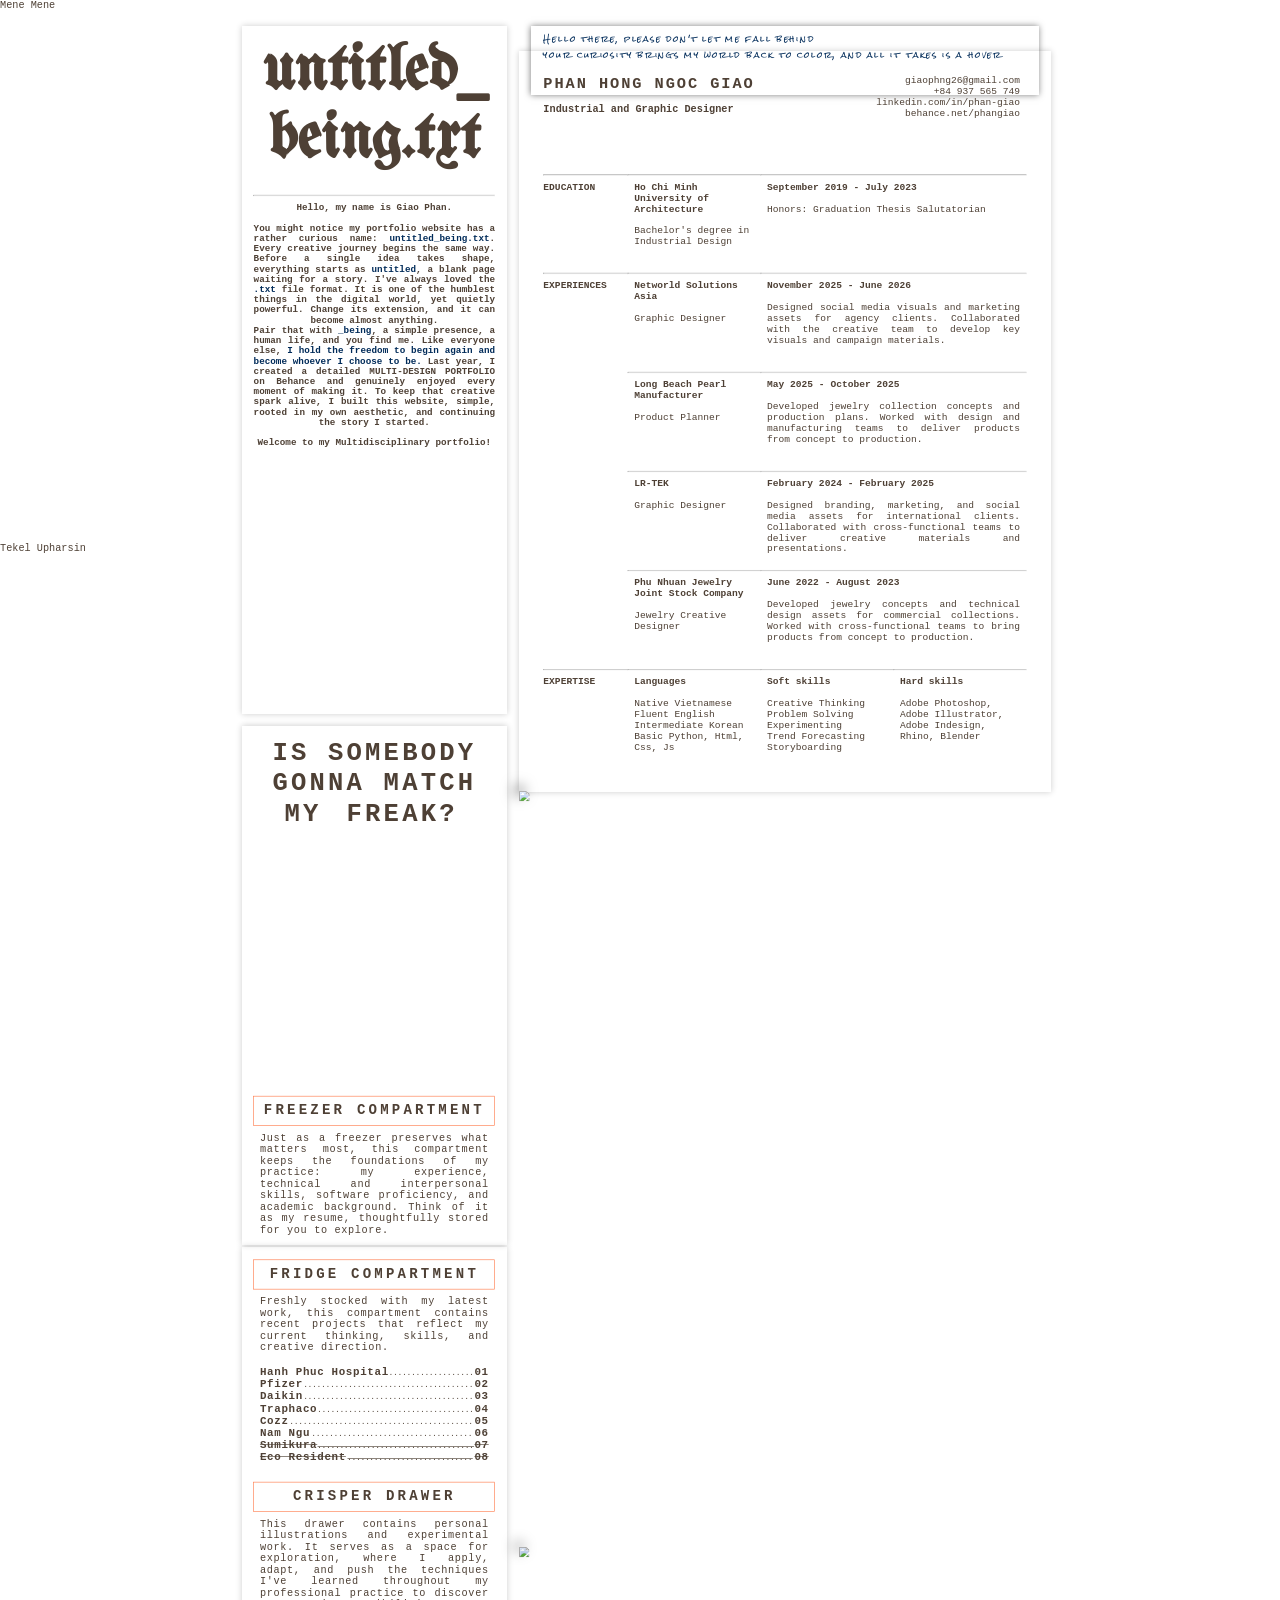
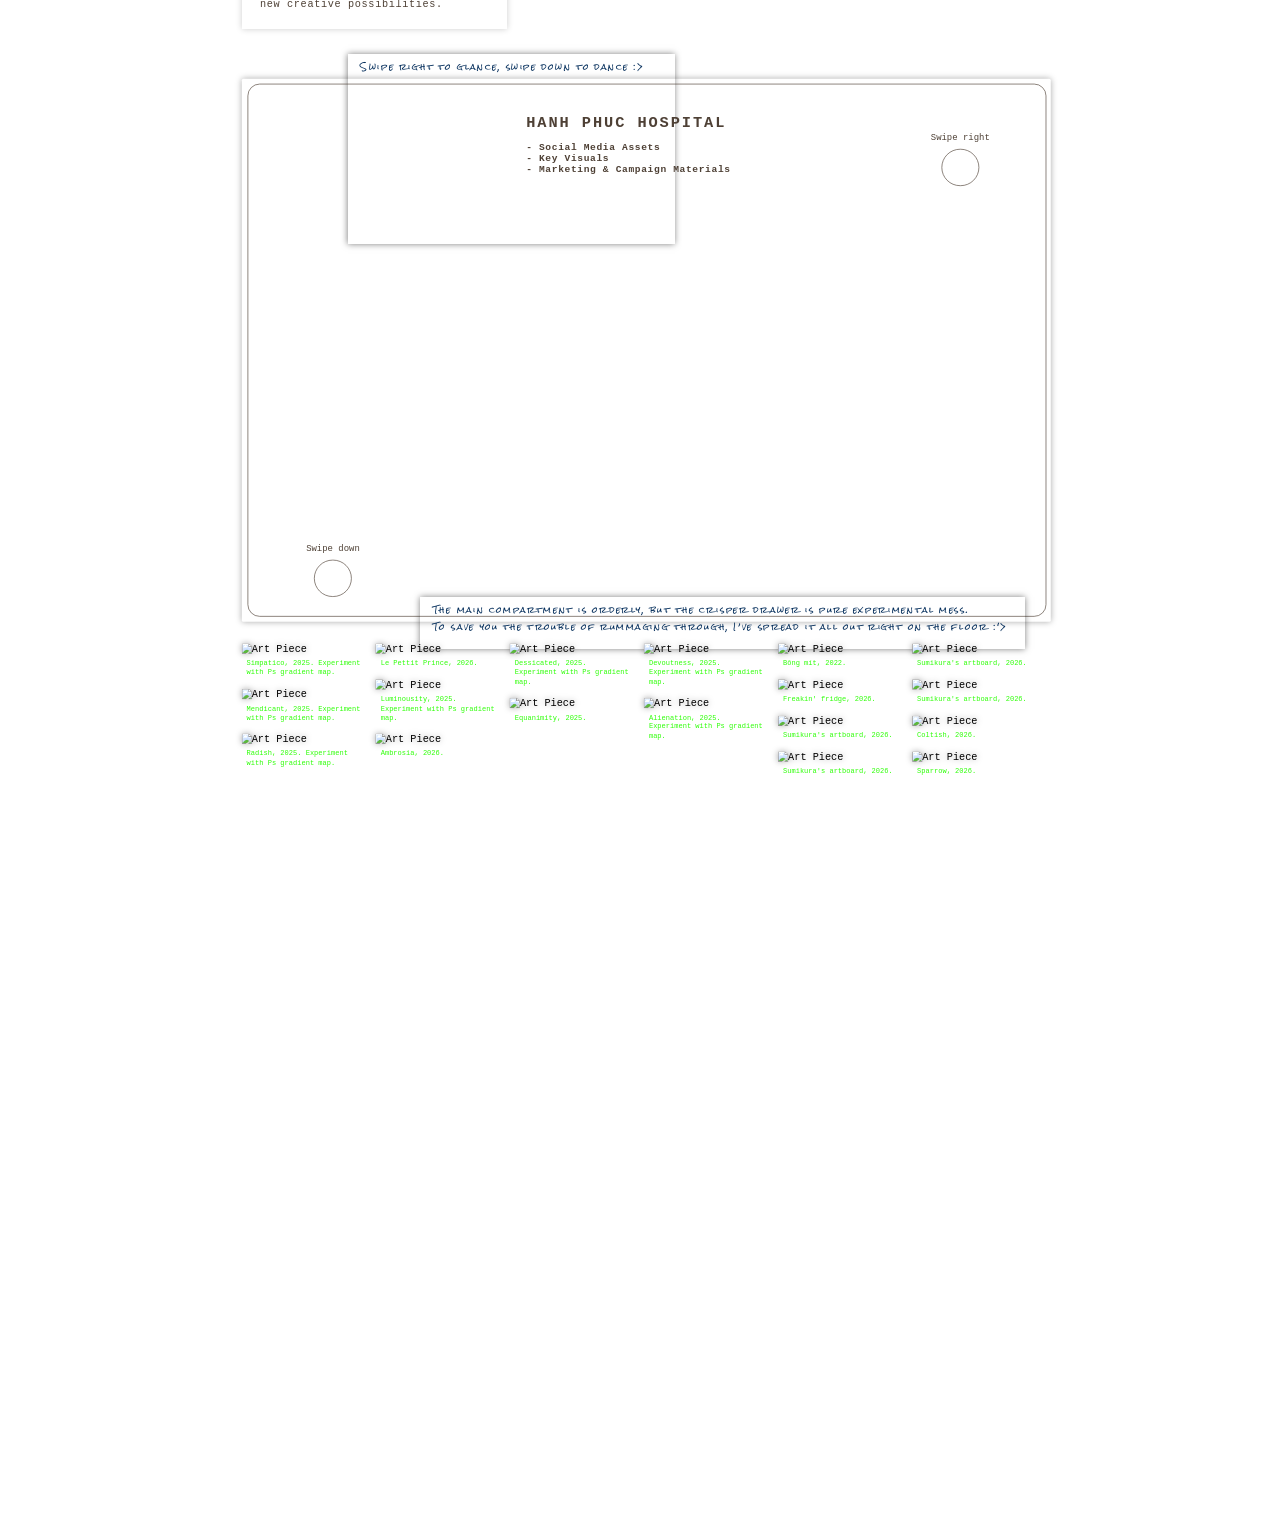
==== public/index.html @ 81a90129 "del" ====
<!DOCTYPE html>

<head>
    <title>Untitled_being.txt</title>
    <link rel="icon" type="image/webp" href="imgwebp/ubt.webp">
    <meta name="viewport" content="width=device-width, initial-scale=1.0">
    <link rel="preconnect" href="https://fonts.googleapis.com">
    <link rel="preconnect" href="https://fonts.gstatic.com" crossorigin>
    <link rel="preconnect" href="https://fonts.googleapis.com">
    <link rel="preconnect" href="https://fonts.gstatic.com" crossorigin>
    <link href="https://fonts.googleapis.com/css2?family=Rock+Salt&display=swap" rel="stylesheet">
    <link rel="preconnect" href="https://fonts.googleapis.com">
    <link rel="preconnect" href="https://fonts.gstatic.com" crossorigin>
    <link
        href="https://fonts.googleapis.com/css2?family=Montserrat:ital,wght@0,100..900;1,100..900&family=Oooh+Baby&display=swap"
        rel="stylesheet">
    <link href="https://fonts.googleapis.com/css2?family=Courier+Prime:ital,wght@0,400;0,700;1,400;1,700&display=swap"
        rel="stylesheet">
    <link rel="preconnect" href="https://fonts.googleapis.com">
    <link rel="preconnect" href="https://fonts.gstatic.com" crossorigin>
    <link href="https://fonts.googleapis.com/css2?family=Bebas+Neue&display=swap" rel="stylesheet">
    <link rel="preconnect" href="https://fonts.googleapis.com">
    <link rel="preconnect" href="https://fonts.gstatic.com" crossorigin>
    <link href="https://fonts.googleapis.com/css2?family=Montserrat:ital,wght@0,100..900;1,100..900&display=swap"
        rel="stylesheet">
    <link rel="preconnect" href="https://fonts.googleapis.com">
    <link rel="preconnect" href="https://fonts.gstatic.com" crossorigin>
    <link href="https://fonts.googleapis.com/css2?family=Sedgwick+Ave+Display&display=swap" rel="stylesheet">
    <link rel="preconnect" href="https://fonts.googleapis.com">
    <link rel="preconnect" href="https://fonts.gstatic.com" crossorigin>
    <link href="https://fonts.googleapis.com/css2?family=UnifrakturMaguntia&display=swap" rel="stylesheet">
    <link rel="stylesheet" href="index.css">
</head>

<body style="overflow-x: hidden; position: relative;">
    <div id="scale-wrapper">
        <div class="background">
            <div class="cover"></div>
            <div class="cover1"></div>
            <div class="cover2"></div>
        </div>
        <div class="contents"
            style="display: grid; grid-template-rows: 650mm 10mm 200mm; max-height: 1000px; margin-top: auto; margin-bottom: auto;">
            <div class="content"
                style="display: grid; grid-template-columns: 100mm 110mm 220mm 100mm; align-items:start;">
                <div style="width: 100mm;">
                    <div style="height: 225mm;">Mene Mene</div>
                    <div style="height: 230mm;">Tekel Upharsin</div>
                    <div class="interior_zone" style="display: flex; justify-content: flex-end; height: 225mm;">
                        <div class="sword"
                            style="background-image: url(imgwebp/sword.webp);width: 80mm; margin-left: 25mm; margin-bottom: 15mm;">
                        </div>
                    </div>
                </div>
                <div class="cover_left" style="display: grid; grid-template-rows: 285mm 220mm;">
                    <div class="cover_left_start" style=" background-image: url(imgwebp/beige.webp);">
                        <div
                            style="padding: 0px 0px;font-weight: bold; font-size: 27mm; text-align: center; font-family:UnifrakturMaguntia; margin: 0px 0px;">
                            untitled_<br>being.txt</div>
                        <div style="text-align: justify; text-align-last: center;font-weight: bold;">
                            <hr>Hello, my name is Giao Phan.<br>
                            <br>You might notice my portfolio website has a rather curious name: <span
                                style="color: #002b59;">untitled_being.txt</span>. Every creative journey begins the
                            same way. Before a single idea takes shape, everything starts as <span
                                style="color: #002b59;">untitled</span>, a blank page waiting for a story. I've always
                            loved the <span style="color: #002b59;">.txt</span> file format. It is one of the humblest
                            things in the digital world, yet quietly powerful. Change its extension, and it can become
                            almost anything.
                            <br>Pair that with <span style="color: #002b59;">_being</span>, a simple presence, a human
                            life, and you find me. Like everyone else, <span
                                style="background-image: url(imgwebp/lime.webp); color: #002b59;">I hold the freedom to begin
                                again and become whoever I choose to be.</span> Last year, I created a detailed <a
                                class="connection1"
                                href="https://www.behance.net/gallery/235634995/2025-MULTI-DESIGN-PORTFOLIO"
                                target="blank" rel="noopener noreferrer">MULTI-DESIGN PORTFOLIO</a> on Behance and
                            genuinely enjoyed every moment of making it. To keep that creative spark alive, I built this
                            website, simple, rooted in my own aesthetic, and continuing the story I started.
                            <br><br>Welcome to my Multidisciplinary portfolio!
                        </div>
                        <div class="img"></div>
                    </div>
                    <div class="cover_left_end"
                        style=" background-image: url(imgwebp/lime.webp);margin-top: 5mm; display: grid; grid-template-rows: 1fr 100mm 57.5mm; row-gap: 5mm;font-size: 40px; letter-spacing: 5px; text-align: center; font-weight: bold;">
                        <!--<div class="question">IS SOMEBODY<br>GONNA MATCH<br>MY<span style=" background-image: url(img/neon.png);"> FRIDGE? </span></div>-->
                        <div class="match-text">IS SOMEBODY<br>GONNA MATCH<br>MY <span class="highlight-word"></span>
                        </div>
                        <div class="compartments"
                            style="display: grid; grid-template-columns: 65mm 35mm; font-size: 14px; letter-spacing: 0.5px;">
                            <div class="fridge"></div>
                            <div style="display: grid; grid-template-rows: 25mm 12.5mm 25mm 12.5mm 25mm;">
                                <div class="box" data-name="FREEZER COMPARTMENT"></div>
                                <div class="arrow"></div>
                                <div class="box" data-name="FRIDGE COMPARTMENT"></div>
                                <div class="arrow"></div>
                                <div class="box" data-name="CRISPER DRAWER"></div>
                            </div>
                        </div>
                        <div>
                            <div
                                style="box-sizing: border-box; border: 0.5px solid coral; font-size: 22px; padding: 10px 0px;">
                                FREEZER COMPARTMENT</div>
                            <div
                                style="box-sizing: border-box; border: 0.5px; font-size: 16px; font-weight: normal; letter-spacing: 1px; padding: 10px 10px; text-align: justify;">
                                Just as a freezer preserves what matters most, this compartment keeps the foundations of
                                my practice: my experience, technical and interpersonal skills, software proficiency,
                                and academic background. Think of it as my resume, <span
                                    style="background-image: url(imgwebp/neon.webp);">thoughtfully stored for you to
                                    explore.</span></div>
                        </div>
                    </div>
                    <div class="cover_left_end" style=" background-image: url(imgwebp/lime.webp); margin-top: 1mm;">
                        <div>
                            <div
                                style="box-sizing: border-box; border: 0.5px solid coral; font-size: 22px; padding: 10px 0px; text-align: center; font-weight: bold; letter-spacing: 5px;">
                                FRIDGE COMPARTMENT</div>
                            <div
                                style="box-sizing: border-box; border: 0.5px; font-size: 16px; font-weight: normal; letter-spacing: 1px; padding: 10px 10px; text-align: justify;">
                                Freshly stocked with my latest work, this compartment contains recent projects that
                                reflect my current thinking, skills, and creative direction.</div>
                        </div>
                        <div
                            style="background-image:url(imgwebp/neon.webp); text-align: justify; font-size: 17px; padding: 10px 10px; text-align: center; font-weight: bold; letter-spacing: 1px;">
                            <div style="display: block;">
                                <div style="text-align: left; display: inline-block; float: left;">Hanh Phuc Hospital
                                </div>
                                <div style="display: inline-block; font-size: 10px;">...................</div>
                                <div style="text-align: right; display: inline-block; float: right;">01</div>
                            </div>
                            <div style="display: block;">
                                <div style="text-align: left; display: inline-block; float: left;">Pfizer</div>
                                <div style="display: inline-block; font-size: 10px;">
                                    ......................................</div>
                                <div style="text-align: right; display: inline-block; float: right;">02</div>
                            </div>
                            <div style="display: block;">
                                <div style="text-align: left; display: inline-block; float: left;">Daikin</div>
                                <div style="display: inline-block; font-size: 10px;">
                                    ......................................</div>
                                <div style="text-align: right; display: inline-block; float: right;">03</div>
                            </div>
                            <div style="display: block;">
                                <div style="text-align: left; display: inline-block; float: left;">Traphaco</div>
                                <div style="display: inline-block; font-size: 10px;">...................................
                                </div>
                                <div style="text-align: right; display: inline-block; float: right;">04</div>
                            </div>
                            <div style="display: block;">
                                <div style="text-align: left; display: inline-block; float: left;">Cozz</div>
                                <div style="display: inline-block; font-size: 10px;">
                                    .........................................</div>
                                <div style="text-align: right; display: inline-block; float: right;">05</div>
                            </div>
                            <div style="display: block;">
                                <div style="text-align: left; display: inline-block; float: left;">Nam Ngu</div>
                                <div style="display: inline-block; font-size: 10px;">
                                    ....................................</div>
                                <div style="text-align: right; display: inline-block; float: right;">06</div>
                            </div>
                            <div style="display: block;">
                                <div
                                    style="text-align: left; display: inline-block; float: left;text-decoration: line-through;">
                                    Sumikura</div>
                                <div style="display: inline-block; font-size: 10px;text-decoration: line-through;">
                                    ...................................</div>
                                <div
                                    style="text-align: right; display: inline-block; float: right; text-decoration: line-through;">
                                    07</div>
                            </div>
                            <div style="display: block; ">
                                <div
                                    style="text-align: left; display: inline-block; float: left; text-decoration: line-through;">
                                    Eco Resident</div>
                                <div style="display: inline-block; font-size: 10px;text-decoration: line-through;">
                                    ............................</div>
                                <div
                                    style="text-align: right; display: inline-block; float: right; text-decoration: line-through;">
                                    08</div>
                            </div>
                        </div>
                        <div>
                            <div
                                style="box-sizing: border-box; border: 0.5px solid coral; font-size: 22px; padding: 10px 0px; text-align: center; font-weight: bold; letter-spacing: 5px; margin-top: 5mm;">
                                CRISPER DRAWER</div>
                            <div
                                style="box-sizing: border-box; border: 0.5px; font-size: 16px; font-weight: normal; letter-spacing: 1px; padding: 10px 10px; text-align: justify;">
                                This drawer contains personal illustrations and experimental work. It serves as a space
                                for exploration, where I apply, adapt, and push the techniques I've learned throughout
                                my professional practice to discover new creative possibilities.</div>
                        </div>
                    </div>
                </div>
                <div class="cover_right" style="display: grid; grid-template-rows: 10mm 307mm;">
                    <div class="cover_right_start"
                        style="font-family:Rock Salt; color:  #002b59; font-size: 13px; padding: 0px 15px; text-align: left; letter-spacing: 2px;">
                        <div class="cover_right_start1"
                            style="width: 200mm; height: 25mm; background-image: url(imgwebp/yellow.webp); padding: 7px 20px; line-height: 26px;">
                            <div>Hello there, please don't let me fall behind<br>your curiosity brings my world back to
                                color, and all it takes is a hover</div>
                        </div>
                    </div>
                    <div class="cover_right_end" style="display: grid; grid-template-rows: 41mm 41mm 164mm 41mm;">
                        <div class="basic_information" style="display: grid; grid-template-columns: 90mm 110mm;">
                            <div><span
                                    style="font-size: 24px;font-weight: bold; letter-spacing: 3px; margin: 0px 0px;">PHAN
                                    HONG NGOC GIAO</span><br><br><span
                                    style="font-weight: bold;font-size: 16px; margin: 0px 0px;">Industrial and Graphic
                                    Designer</span></div>
                            <div>
                                <div style="padding: 0px 10px; text-align: right;">
                                    <a class="connection" href="mailto:giaophng26@gmail.com" target="_blank"
                                        rel="noopener noreferrer">giaophng26@gmail.com</a><br>
                                    <a class="connection">+84 937 565 749</a><br>
                                    <a class="connection" href="https://www.linkedin.com/in/phan-giao/" target="_blank"
                                        rel="noopener noreferrer">linkedin.com/in/phan-giao</a><br>
                                    <a class="connection" href="https://www.behance.net/phangiao" target="_blank"
                                        rel="noopener noreferrer">behance.net/phangiao</a>
                                </div>
                            </div>
                        </div>
                        <div class="education" style="display: grid; grid-template-columns: 35mm 55mm 110mm;">
                            <div>
                                <hr><span style="font-weight: bold;;">EDUCATION</span>
                            </div>
                            <div class="column2">
                                <hr>
                                <div style="padding: 0px 10px;">
                                    <span style="font-weight: bold;">Ho Chi Minh University of
                                        Architecture</span><br><br>Bachelor's degree in Industrial Design
                                </div>
                            </div>
                            <div>
                                <hr>
                                <div style="padding:0px  10px; text-align: justify;">
                                    <span style="font-weight: bold;">September 2019 - July 2023</span><br><br><span
                                        style="background-image: url(imgwebp/neon.webp);">Honors: Graduation Thesis
                                        Salutatorian</span>
                                </div>
                            </div>
                        </div>
                        <div class="experiences" style="display: grid; grid-template-rows: 1fr 1fr 1fr 1fr;">
                            <div class="experience">
                                <div>
                                    <hr><span style="font-weight: bold;;">EXPERIENCES</span>
                                </div>
                                <div class="column2">
                                    <hr>
                                    <div style="padding: 0px 10px;">
                                        <span style="font-weight: bold;">Networld Solutions Asia</span><br><br>Graphic
                                        Designer
                                    </div>
                                </div>
                                <div>
                                    <hr>
                                    <div style="padding: 0px 10px; text-align: justify;">
                                        <span style="font-weight: bold;">November 2025 - June
                                            2026</span><br><br>Designed social media visuals and marketing assets for
                                        agency clients. Collaborated with the creative team to develop key visuals and
                                        campaign materials.
                                    </div>
                                </div>
                            </div>
                            <div class="experience">
                                <div></div>
                                <div class="column2">
                                    <hr>
                                    <div style="padding: 0px 10px;">
                                        <span style="font-weight: bold;">Long Beach Pearl
                                            Manufacturer</span><br><br>Product Planner
                                    </div>
                                </div>
                                <div>
                                    <hr>
                                    <div style="padding: 0px 10px; text-align: justify;">
                                        <span style="font-weight: bold;">May 2025 - October 2025</span><br><br>Developed
                                        jewelry collection concepts and production plans. Worked with design and
                                        manufacturing teams to deliver products from concept to production.
                                    </div>
                                </div>
                            </div>
                            <div class="experience">
                                <div></div>
                                <div class="column2">
                                    <hr>
                                    <div style="padding: 0px 10px;">
                                        <span style="font-weight: bold;;">LR-TEK</span><br><br>Graphic Designer
                                    </div>
                                </div>
                                <div>
                                    <hr>
                                    <div style="padding: 0px 10px; text-align: justify;">
                                        <span style="font-weight: bold;">February 2024 - February
                                            2025</span><br><br>Designed branding, marketing, and social media assets for
                                        international clients. Collaborated with cross-functional teams to deliver
                                        creative materials and presentations.
                                    </div>
                                </div>
                            </div>
                            <div class="experience">
                                <div></div>
                                <div class="column2">
                                    <hr>
                                    <div style="padding: 0px 10px;">
                                        <span style="font-weight: bold;;">Phu Nhuan Jewelry Joint Stock
                                            Company</span><br><br>Jewelry Creative Designer
                                    </div>
                                </div>
                                <div>
                                    <hr>
                                    <div style="padding: 0px 10px; text-align: justify;">
                                        <span style="font-weight: bold;">June 2022 - August 2023</span><br><br>Developed
                                        jewelry concepts and technical design assets for commercial collections. Worked
                                        with cross-functional teams to bring products from concept to production.
                                    </div>
                                </div>
                            </div>
                        </div>
                        <div class="expertise" style="display: grid; grid-template-columns: 35mm 55mm 55mm  55mm">
                            <div>
                                <hr><span style="font-weight: bold;">EXPERTISE</span>
                            </div>
                            <div>
                                <hr>
                                <div style="padding: 0px 10px;">
                                    <span style="font-weight: bold;">Languages</span><br><br>Native Vietnamese <br>
                                    Fluent English <br> Intermediate Korean <br> Basic Python, Html, Css, Js
                                </div>
                            </div>
                            <div>
                                <hr>
                                <div style="padding: 0px 10px;">
                                    <span style="font-weight: bold;">Soft skills</span><br><br>Creative
                                    Thinking<br>Problem Solving<br>Experimenting<br>Trend Forecasting<br>Storyboarding
                                </div>
                            </div>
                            <div>
                                <hr>
                                <div style="padding: 0px 10px;">
                                    <span style="font-weight: bold;">Hard skills</span><br><br>Adobe Photoshop, Adobe
                                    Illustrator, Adobe Indesign, Rhino, Blender
                                </div>
                            </div>
                        </div>
                    </div>
                    <div class="fridge_zone">
                        <img class="fridge2" src="imgwebp/fridge.webp" style="width: 220mm;">
                        <div class="fridge-grid">
                            <div class="freezerc"></div>
                            <div class="fridgec"
                                style=" display: grid; grid-template-rows: 36mm 36mm 60mm; row-gap: 7mm;">
                                <div style="display: grid; grid-template-columns: 24mm 26mm 35mm 50mm 1fr;">
                                    <div></div>
                                    <div class="objects" style="background-image: url(imgwebp/pfizer.webp);"></div>
                                    <div class="objects" style="background-image: url(imgwebp/hph.webp);"></div>
                                    <div class="objects" style="background-image: url(imgwebp/daikin.webp);"></div>
                                    <div></div>
                                </div>
                                <div style="display: grid; grid-template-columns: 22mm 53mm 53mm 1fr;">
                                    <div></div>
                                    <div class="objects" style="background-image: url(imgwebp/cozz.webp);"></div>
                                    <div class="objects" style="background-image: url(imgwebp/traphaco.webp);"></div>
                                    <div></div>
                                </div>
                                <div style="display: grid; grid-template-columns: 36mm 23mm 60mm 1fr;">
                                    <div></div>
                                    <div style="display: grid; grid-template-rows: 5mm 60mm 5mm;">
                                        <div></div>
                                        <div class="objects" style="background-image: url(imgwebp/nam\ ngư.webp);"></div>
                                        <div></div>
                                    </div>
                                    <div style="display: grid; grid-template-rows: 5mm 30mm 30mm 1mm;">
                                        <div></div>
                                        <div class="object1 sumikura"></div>
                                        <div class="object1 eco"></div>
                                        <div></div>
                                    </div>
                                    <div></div>
                                </div>
                            </div>
                            <div class="drawerc" style=" display: grid; grid-template-rows: 30mm 20mm;">
                                <div class="apple"></div>
                                <div class="apple" style=" display: grid; grid-template-columns: 24mm 1fr;">
                                    <div class="objects"><img src="imgwebp/apple.webp" style="height:32.5mm;"></div>
                                    <div class="objects"></div>
                                </div>
                            </div>
                        </div>
                    </div>
                </div>
                <div style=" display: grid; grid-template-rows: 330mm 40mm 200mm;">
                    <div style="height: 350mm;"></div>
                    <div class="calendar"
                        style="height: 75mm;background-image: url(imgwebp/calendar.webp); width: 125mm; background-size: auto 100%;">
                    </div>
                    <div class="interior_zone" style=" height: 200mm;">
                        <div class="plant" style="width: 145mm;height: 250mm;">
                            <div class="interior-grid" style="display: grid; grid-template-rows: 200mm 25mm 57mm;">
                                <div></div>
                                <div style="display: flex; align-content: flex-end;">
                                    <div class="thread"
                                        style="background-image:url(imgwebp/thread.webp); width: 30mm; height: 45mm; margin-left: 15mm;">
                                    </div>
                                </div>
                                <div>
                                    <div class="shoes"
                                        style="background-image: url(imgwebp/shoes.webp); width: 80mm; height: 80mm; margin-left: 5mm;">
                                    </div>
                                </div>
                            </div>
                        </div>
                    </div>
                </div>
            </div>
            <div class="content1"
                style="display: grid; grid-template-columns: 100mm 130mm 195mm 100mm; align-items:start;">
                <div></div>
                <div style="display: grid; grid-template-rows: 19mm 10mm;">
                    <div></div>
                    <div class="bird"
                        style="height: 27.5mm; background-image: url(imgwebp/bird\ left.webp); background-repeat: no-repeat; background-position: left bottom; background-size: 27.5% auto; filter: drop-shadow(8px 8px 8px rgba(0,0,0,0.35));transition: all 1s ease-in-out;">
                    </div>
                </div>
                <div style="display: grid; grid-template-rows: 7.5mm 10mm;">
                    <div></div>
                    <div class="snake"
                        style="height: 25mm; background-image: url(imgwebp/snake.webp); background-repeat: no-repeat; background-position: left bottom; background-size: 100% auto;">
                    </div>
                </div>
                <div></div>
            </div>
            <div class="content2"
                style="display: grid; grid-template-columns: 100mm 330mm 100mm; align-items:start; margin-top: 20mm;">
                <label for="lamp-trigger" class="lamp-container-label"
                    style="width: 90mm; margin-left: 10mm; margin-top: 40mm;">
                    <div class="lamptext" style="height: 175mm;display: grid; grid-template-rows: 10mm 50mm;">
                        <div class="lampt"
                            style="height: 175mm; background-size: 115% auto; background-repeat: no-repeat; background-position: bottom;">
                        </div>
                        <div class="ltext"
                            style="font-family: 'Rock Salt', cursive; display: flex; align-items: flex-end; text-align: center; margin-left: 25mm; filter: drop-shadow(0px 0px 0px rgba(0,0,0,0)); height: 75mm; color: #002b59; line-height: 28px;">
                            I made this<br> for fun,<br> please don't judge</div>
                    </div>
                </label>
                <div style="height: 224mm; display: grid; grid-template-rows: 15mm 220mm;">
                    <div
                        style="font-family:Rock Salt; color:  #002b59; font-size: 13px; padding: 0px 15px; text-align: left; letter-spacing: 2px; margin-top: 5mm; margin-left:40mm;">
                        <div class="cover_right_start1"
                            style="width: 125mm; height: 75mm; background-image: url(imgwebp/neon.webp); padding: 7px 20px; line-height: 26px;">
                            <div>Swipe right to glance, swipe down to dance :></div>
                        </div>
                    </div>
                    <div class="fridge_compartments">
                        <div class="compartment">
                            <!-- HPH -->
                            <div class="tray"
                                style="background-image: url(imgwebp/innerhph.png.webp); background-repeat: no-repeat; background-size: 100% auto;">
                                <div class="stage">
                                    <div style=" display: grid; grid-template-columns: 110mm 1fr 60.5mm;">
                                        <div style="padding-top: 5mm;">
                                            <div class="logo"
                                                style="background-image: url(imgwebp/hph.webp); height: 45mm; background-position: center;">
                                            </div>
                                        </div>
                                        <div
                                            style="padding: 7.5mm 0mm; font-weight: bold; font-size: 15px; letter-spacing: 1px;">
                                            <span style="font-size: 24px; letter-spacing: 3px; font-weight: bold;;">HANH
                                                PHUC HOSPITAL</span><br><br>- Social Media Assets
                                            <br>- Key Visuals
                                            <br>- Marketing & Campaign Materials
                                        </div>
                                        <div
                                            style="align-items: center; display: flex; flex-direction: column; align-items: center; justify-content: center; padding-bottom: 3mm;">
                                            <div style="margin-bottom: 2.5mm; font-size: 14px;">Swipe right</div>
                                            <div
                                                style="border: 0.5px solid #4e4035; width: 15mm; height: 15mm; background-image: url(img/left-arrow.svg) ; background-position: center; background-repeat: no-repeat; border-radius: 10mm; background-size: 50% auto; display: flex; align-items: center; justify-content: center;">
                                            </div>
                                        </div>
                                    </div>
                                    <div class="fridge_compartments1">
                                        <div class="compartment1" style="display: grid; grid-row: 125mm 30mm;">
                                            <div class="tray1">
                                                <div
                                                    style="display: grid; grid-template-columns: 100mm 100mm 100mm; height: 100mm; column-gap: 5mm; align-items: end;">
                                                    <div class="spham"
                                                        style="background-image: url(productswebp/HPH_POST\ 36\ copy.webp);width: 100mm; height: 100mm;">
                                                    </div>
                                                    <div class="spham"
                                                        style="background-image: url(productswebp/HPH_39.webp);width: 100mm; height: 100mm;">
                                                    </div>
                                                    <div class="spham"
                                                        style="background-image: url(productswebp/HPH_POST\ 34_R3\ copy.webp);width: 100mm; height: 100mm;">
                                                    </div>
                                                </div>
                                            </div>
                                            <div style=" display: grid; grid-template-columns: 60mm 1fr">
                                                <div
                                                    style="align-items: center; display: flex; flex-direction: column; align-items: center; justify-content: center;">
                                                    <div style="margin-bottom: 2.5mm; font-size: 14px;">Swipe down</div>
                                                    <div
                                                        style="border: 0.5px solid #4e4035; width: 15mm; height: 15mm; background-image: url(img/down-arrow.svg) ; background-position: center; background-repeat: no-repeat; border-radius: 10mm; background-size: auto 50%; display: flex; align-items: center; justify-content: center;">
                                                    </div>
                                                </div>
                                                <div></div>
                                            </div>
                                            <div class="tray1">
                                                <div
                                                    style="display: grid; grid-template-columns: 100mm 100mm 100mm; height: 100mm; column-gap: 5mm; align-items: end;">
                                                    <div class="spham"
                                                        style="background-image: url(productswebp/HPH_63\ copy.webp);width: 100mm; height: 100mm;">
                                                    </div>
                                                    <div class="spham"
                                                        style="background-image: url(productswebp/HPH_POST\ 56\ copy.webp);width: 100mm; height: 100mm;">
                                                    </div>
                                                    <div class="spham"
                                                        style="background-image: url(productswebp/HPH_53.webp);width: 100mm; height: 100mm;">
                                                    </div>
                                                </div>
                                            </div>
                                            <div style=" display: grid; grid-template-columns: 60mm 1fr">
                                                <div
                                                    style="align-items: center; display: flex; flex-direction: column; align-items: center; justify-content: center;">
                                                    <div style="margin-bottom: 2.5mm; font-size: 14px;">Swipe down</div>
                                                    <div
                                                        style="border: 0.5px solid #4e4035; width: 15mm; height: 15mm; background-image: url(img/down-arrow.svg) ; background-position: center; background-repeat: no-repeat; border-radius: 10mm; background-size: auto 50%; display: flex; align-items: center; justify-content: center;">
                                                    </div>
                                                </div>
                                                <div></div>
                                            </div>
                                            <div class="tray1">
                                                <div
                                                    style="display: grid; grid-template-columns: 100mm 100mm 100mm; height: 100mm; column-gap: 5mm; align-items: end;">
                                                    <div class="spham"
                                                        style="background-image: url(productswebp/HPH_POST\ 44_R1.webp);width: 100mm; height: 100mm;">
                                                    </div>
                                                    <div class="spham"
                                                        style="background-image: url(productswebp/HPH_POST\ 44_ĐA\ KHOA_R1.webp);width: 100mm; height: 100mm;">
                                                    </div>
                                                    <div class="spham"
                                                        style="background-image: url(productswebp/HPH_POST\ 44_NGOẠI\ KHOA_R1.webp);width: 100mm; height: 100mm;">
                                                    </div>
                                                </div>
                                            </div>
                                            <div style=" display: grid; grid-template-columns: 60mm 1fr">
                                                <div
                                                    style="align-items: center; display: flex; flex-direction: column; align-items: center; justify-content: center;">
                                                    <div style="margin-bottom: 2.5mm; font-size: 14px;">Swipe down</div>
                                                    <div
                                                        style="border: 0.5px solid #4e4035; width: 15mm; height: 15mm; background-image: url(img/down-arrow.svg) ; background-position: center; background-repeat: no-repeat; border-radius: 10mm; background-size: auto 50%; display: flex; align-items: center; justify-content: center;">
                                                    </div>
                                                </div>
                                                <div></div>
                                            </div>
                                            <div class="tray1">
                                                <div
                                                    style="display: grid; grid-template-columns: 100mm 100mm 100mm; height: 100mm; column-gap: 5mm; align-items: end;">
                                                    <div class="spham"
                                                        style="background-image: url(productswebp/HPH_POST\ 44_IVF_R1.webp);width: 100mm; height: 100mm;">
                                                    </div>
                                                    <div class="spham"
                                                        style="background-image: url(productswebp/HPH_POST\ 44_SẢN\ PHỤ\ KHOA_R1.webp);width: 100mm; height: 100mm;">
                                                    </div>
                                                    <div class="spham"
                                                        style="background-image: url(productswebp/HPH_POST\ 44_NHI\ KHOA_R1.webp);width: 100mm; height: 100mm;">
                                                    </div>
                                                </div>
                                            </div>
                                            <div style=" display: grid; grid-template-columns: 60mm 1fr">
                                                <div
                                                    style="align-items: center; display: flex; flex-direction: column; align-items: center; justify-content: center;">
                                                    <div style="margin-bottom: 2.5mm; font-size: 14px;">Swipe down</div>
                                                    <div
                                                        style="border: 0.5px solid #4e4035; width: 15mm; height: 15mm; background-image: url(img/down-arrow.svg) ; background-position: center; background-repeat: no-repeat; border-radius: 10mm; background-size: auto 50%; display: flex; align-items: center; justify-content: center;">
                                                    </div>
                                                </div>
                                                <div></div>
                                            </div>
                                        </div>
                                    </div>
                                </div>
                            </div>
                            <!-- PFIZER -->
                            <div class="tray"
                                style="background-image: url(imgwebp/innerpfizer.png.webp); background-repeat: no-repeat; background-size: 100% auto;">
                                <div class="stage">
                                    <div style=" display: grid; grid-template-columns: 110mm 1fr 60.5mm;">
                                        <div style="padding-top: 5mm;">
                                            <div class="logo"
                                                style="background-image: url(imgwebp/pfizer.webp); height: 45mm; background-position: center;">
                                            </div>
                                        </div>
                                        <div
                                            style="padding: 7.5mm 0mm; font-weight: bold; font-size: 15px; letter-spacing: 1px;">
                                            <span
                                                style="font-size: 24px; letter-spacing: 3px; font-weight: bold;;">PFIZER</span><br><br>-
                                            Social Media Assets
                                            <br>- Key Visuals
                                            <br>- Marketing & Campaign Materials
                                        </div>
                                        <div
                                            style="align-items: center; display: flex; flex-direction: column; align-items: center; justify-content: center; padding-bottom: 3mm;">
                                            <div style="margin-bottom: 2.5mm; font-size: 14px;">Swipe right</div>
                                            <div
                                                style="border: 0.5px solid #4e4035; width: 15mm; height: 15mm; background-image: url(img/left-arrow.svg) ; background-position: center; background-repeat: no-repeat; border-radius: 10mm; background-size: 50% auto; display: flex; align-items: center; justify-content: center;">
                                            </div>
                                        </div>
                                    </div>
                                    <div class="fridge_compartments1">
                                        <div class="compartment1" style="display: grid; grid-row: 125mm 30mm;">
                                            <div class="tray1">
                                                <div
                                                    style="display: grid; grid-template-columns: 100mm 100mm 100mm; height: 100mm; column-gap: 5mm; align-items: end;">
                                                    <div class="spham"
                                                        style="background-image: url(productswebp/PFIZER_2.webp);width: 100mm; height: 100mm;">
                                                    </div>
                                                    <div class="spham"
                                                        style="background-image: url(productswebp/PFIZER_4.webp);width: 100mm; height: 100mm;">
                                                    </div>
                                                    <div class="spham"
                                                        style="background-image: url(productswebp/PFIZER_5\ copy.webp);width: 100mm; height: 100mm;">
                                                    </div>
                                                </div>
                                            </div>
                                            <div style=" display: grid; grid-template-columns: 60mm 1fr">
                                                <div
                                                    style="align-items: center; display: flex; flex-direction: column; align-items: center; justify-content: center;">
                                                    <div style="margin-bottom: 2.5mm; font-size: 14px;">Swipe down</div>
                                                    <div
                                                        style="border: 0.5px solid #4e4035; width: 15mm; height: 15mm; background-image: url(img/down-arrow.svg) ; background-position: center; background-repeat: no-repeat; border-radius: 10mm; background-size: auto 50%; display: flex; align-items: center; justify-content: center;">
                                                    </div>
                                                </div>
                                                <div></div>
                                            </div>
                                            <div class="tray1">
                                                <div
                                                    style="display: grid; grid-template-columns: 100mm 100mm 100mm; height: 100mm; column-gap: 5mm; align-items: end;">
                                                    <div class="spham"
                                                        style="background-image: url(productswebp/PFIZER_2.webp);width: 100mm; height: 100mm;">
                                                    </div>
                                                    <div class="spham"
                                                        style="background-image: url(productswebp/PFIZER_2.1.webp);width: 100mm; height: 100mm;">
                                                    </div>
                                                    <div class="spham"
                                                        style="background-image: url(productswebp/PFIZER_2.2.webp);width: 100mm; height: 100mm;">
                                                    </div>
                                                </div>
                                            </div>
                                            <div style=" display: grid; grid-template-columns: 60mm 1fr">
                                                <div
                                                    style="align-items: center; display: flex; flex-direction: column; align-items: center; justify-content: center;">
                                                    <div style="margin-bottom: 2.5mm; font-size: 14px;">Swipe down</div>
                                                    <div
                                                        style="border: 0.5px solid #4e4035; width: 15mm; height: 15mm; background-image: url(img/down-arrow.svg) ; background-position: center; background-repeat: no-repeat; border-radius: 10mm; background-size: auto 50%; display: flex; align-items: center; justify-content: center;">
                                                    </div>
                                                </div>
                                                <div></div>
                                            </div>
                                            <div class="tray1">
                                                <div
                                                    style="display: grid; grid-template-columns: 100mm 100mm 100mm; height: 100mm; column-gap: 5mm; align-items: end;">
                                                    <div class="spham" style="width: 100mm; height: 100mm;"></div>
                                                    <div class="spham"
                                                        style=" background-image: url(productswebp/PFIZER_2.3.webp);width: 100mm; height: 100mm;">
                                                    </div>
                                                    <div class="spham"
                                                        style="background-image: url(productswebp/PFIZER_2.4.webp);width: 100mm; height: 100mm;">
                                                    </div>
                                                </div>
                                            </div>
                                            <div style=" display: grid; grid-template-columns: 60mm 1fr">
                                                <div
                                                    style="align-items: center; display: flex; flex-direction: column; align-items: center; justify-content: center;">
                                                    <div style="margin-bottom: 2.5mm; font-size: 14px;">Swipe down</div>
                                                    <div
                                                        style="border: 0.5px solid #4e4035; width: 15mm; height: 15mm; background-image: url(img/down-arrow.svg) ; background-position: center; background-repeat: no-repeat; border-radius: 10mm; background-size: auto 50%; display: flex; align-items: center; justify-content: center;">
                                                    </div>
                                                </div>
                                                <div></div>
                                            </div>
                                            <div class="tray1">
                                                <div
                                                    style="display: grid; grid-template-columns: 100mm 100mm 100mm; height: 100mm; column-gap: 5mm; align-items: end;">
                                                    <div class="spham"
                                                        style="background-image: url(productswebp/PFIZER_4.webp);width: 100mm; height: 100mm;">
                                                    </div>
                                                    <div class="spham"
                                                        style="background-image: url(productswebp/PFIZER_4.1.webp);width: 100mm; height: 100mm;">
                                                    </div>
                                                    <div class="spham"
                                                        style="background-image: url(productswebp/PFIZER_4.2.webp);width: 100mm; height: 100mm;">
                                                    </div>
                                                </div>
                                            </div>
                                            <div style=" display: grid; grid-template-columns: 60mm 1fr">
                                                <div
                                                    style="align-items: center; display: flex; flex-direction: column; align-items: center; justify-content: center;">
                                                    <div style="margin-bottom: 2.5mm; font-size: 14px;">Swipe down</div>
                                                    <div
                                                        style="border: 0.5px solid #4e4035; width: 15mm; height: 15mm; background-image: url(img/down-arrow.svg) ; background-position: center; background-repeat: no-repeat; border-radius: 10mm; background-size: auto 50%; display: flex; align-items: center; justify-content: center;">
                                                    </div>
                                                </div>
                                                <div></div>
                                            </div>
                                            <div class="tray1">
                                                <div
                                                    style="display: grid; grid-template-columns: 100mm 100mm 100mm; height: 100mm; column-gap: 5mm; align-items: end;">
                                                    <div class="spham" style="width: 100mm; height: 100mm;"></div>
                                                    <div class="spham"
                                                        style=" background-image: url(productswebp/PFIZER_4.3.webp);width: 100mm; height: 100mm;">
                                                    </div>
                                                    <div class="spham"
                                                        style="background-image: url(productswebp/PFIZER_4.4.webp);width: 100mm; height: 100mm;">
                                                    </div>
                                                </div>
                                            </div>
                                            <div style=" display: grid; grid-template-columns: 60mm 1fr">
                                                <div
                                                    style="align-items: center; display: flex; flex-direction: column; align-items: center; justify-content: center;">
                                                    <div style="margin-bottom: 2.5mm; font-size: 14px;">Swipe down</div>
                                                    <div
                                                        style="border: 0.5px solid #4e4035; width: 15mm; height: 15mm; background-image: url(img/down-arrow.svg) ; background-position: center; background-repeat: no-repeat; border-radius: 10mm; background-size: auto 50%; display: flex; align-items: center; justify-content: center;">
                                                    </div>
                                                </div>
                                                <div></div>
                                            </div>
                                            <div class="tray1">
                                                <div
                                                    style="display: grid; grid-template-columns: 100mm 100mm 100mm; height: 100mm; column-gap: 5mm; align-items: end;">
                                                    <div class="spham"
                                                        style="background-image: url(productswebp/PFIZER_5\ copy.webp);width: 100mm; height: 100mm;">
                                                    </div>
                                                    <div class="spham"
                                                        style="background-image: url(productswebp/PFIZER_5.1.webp);width: 100mm; height: 100mm;">
                                                    </div>
                                                    <div class="spham"
                                                        style="background-image: url(productswebp/PFIZER_5.2.webp);width: 100mm; height: 100mm;">
                                                    </div>
                                                </div>
                                            </div>
                                            <div style=" display: grid; grid-template-columns: 60mm 1fr">
                                                <div
                                                    style="align-items: center; display: flex; flex-direction: column; align-items: center; justify-content: center;">
                                                    <div style="margin-bottom: 2.5mm; font-size: 14px;">Swipe down</div>
                                                    <div
                                                        style="border: 0.5px solid #4e4035; width: 15mm; height: 15mm; background-image: url(img/down-arrow.svg) ; background-position: center; background-repeat: no-repeat; border-radius: 10mm; background-size: auto 50%; display: flex; align-items: center; justify-content: center;">
                                                    </div>
                                                </div>
                                                <div></div>
                                            </div>
                                            <div class="tray1">
                                                <div
                                                    style="display: grid; grid-template-columns: 100mm 100mm 100mm; height: 100mm; column-gap: 5mm; align-items: end;">
                                                    <div class="spham" style="width: 100mm; height: 100mm;"></div>
                                                    <div class="spham"
                                                        style=" background-image: url(productswebp/PFIZER_5.3.webp);width: 100mm; height: 100mm;">
                                                    </div>
                                                    <div class="spham"
                                                        style="background-image: url(productswebp/PFIZER_5.4.webp);width: 100mm; height: 100mm;">
                                                    </div>
                                                </div>
                                            </div>
                                            <div style=" display: grid; grid-template-columns: 60mm 1fr">
                                                <div
                                                    style="align-items: center; display: flex; flex-direction: column; align-items: center; justify-content: center;">
                                                    <div style="margin-bottom: 2.5mm; font-size: 14px;">Swipe down</div>
                                                    <div
                                                        style="border: 0.5px solid #4e4035; width: 15mm; height: 15mm; background-image: url(img/down-arrow.svg) ; background-position: center; background-repeat: no-repeat; border-radius: 10mm; background-size: auto 50%; display: flex; align-items: center; justify-content: center;">
                                                    </div>
                                                </div>
                                                <div></div>
                                            </div>
                                        </div>
                                    </div>
                                </div>
                            </div>
                            <!-- DAIKIN -->
                            <div class="tray"
                                style="background-image: url(imgwebp/innerdaikin.png.webp); background-repeat: no-repeat; background-size: 100% auto;">
                                <div class="stage">
                                    <div style=" display: grid; grid-template-columns: 110mm 1fr 60.5mm;">
                                        <div style="padding-top: 5mm;">
                                            <div class="logo"
                                                style="background-image: url(imgwebp/daikin.webp); height: 45mm; background-position: center;">
                                            </div>
                                        </div>
                                        <div
                                            style="padding: 7.5mm 0mm; font-weight: bold; font-size: 15px; letter-spacing: 1px;">
                                            <span
                                                style="font-size: 24px; letter-spacing: 3px; font-weight: bold;;">DAIKIN</span><br><br>-
                                            Social Media Assets
                                            <br>- Key Visuals
                                            <br>- Marketing & Campaign Materials
                                        </div>
                                        <div
                                            style="align-items: center; display: flex; flex-direction: column; align-items: center; justify-content: center; padding-bottom: 3mm;">
                                            <div style="margin-bottom: 2.5mm; font-size: 14px;">Swipe right</div>
                                            <div
                                                style="border: 0.5px solid #4e4035; width: 15mm; height: 15mm; background-image: url(img/left-arrow.svg) ; background-position: center; background-repeat: no-repeat; border-radius: 10mm; background-size: 50% auto; display: flex; align-items: center; justify-content: center;">
                                            </div>
                                        </div>
                                    </div>
                                    <div class="fridge_compartments1">
                                        <div class="compartment1" style="display: grid; grid-row: 125mm 30mm;">
                                            <div class="tray1">
                                                <div
                                                    style="display: grid; grid-template-columns: 100mm 100mm 100mm; height: 100mm; column-gap: 5mm; align-items: end;">
                                                    <div class="spham"
                                                        style="background-image: url(productswebp/DAIKIN_4.webp);width: 100mm; height: 100mm;">
                                                    </div>
                                                    <div class="spham"
                                                        style="background-image: url(productswebp/DAIKIN_P5.webp);width: 100mm; height: 100mm;">
                                                    </div>
                                                    <div class="carousel" style=" width:100mm; height: 100mm;">
                                                        <div class="cardlong"
                                                            style="background-image: url(productswebp/DAIKIN_a10.webp);"></div>
                                                    </div>
                                                </div>
                                            </div>
                                            <div style=" display: grid; grid-template-columns: 60mm 1fr">
                                                <div
                                                    style="align-items: center; display: flex; flex-direction: column; align-items: center; justify-content: center;">
                                                    <div style="margin-bottom: 2.5mm; font-size: 14px;">Swipe down</div>
                                                    <div
                                                        style="border: 0.5px solid #4e4035; width: 15mm; height: 15mm; background-image: url(img/down-arrow.svg) ; background-position: center; background-repeat: no-repeat; border-radius: 10mm; background-size: auto 50%; display: flex; align-items: center; justify-content: center;">
                                                    </div>
                                                </div>
                                                <div></div>
                                            </div>
                                            <div class="tray1">
                                                <div
                                                    style="display: grid; grid-template-columns: 100mm 100mm 100mm; height: 100mm; column-gap: 5mm; align-items: end;">
                                                    <div class="spham"
                                                        style="background-image: url(productswebp/DAIKIN_4.webp);width: 100mm; height: 100mm;">
                                                    </div>
                                                    <div class="spham"
                                                        style="background-image: url(productswebp/DAIKIN_41.webp);width: 100mm; height: 100mm;">
                                                    </div>
                                                    <div class="spham"
                                                        style="background-image: url(productswebp/DAIKIN_42.webp);width: 100mm; height: 100mm;">
                                                    </div>
                                                </div>
                                            </div>
                                            <div style=" display: grid; grid-template-columns: 60mm 1fr">
                                                <div
                                                    style="align-items: center; display: flex; flex-direction: column; align-items: center; justify-content: center;">
                                                    <div style="margin-bottom: 2.5mm; font-size: 14px;">Swipe down</div>
                                                    <div
                                                        style="border: 0.5px solid #4e4035; width: 15mm; height: 15mm; background-image: url(img/down-arrow.svg) ; background-position: center; background-repeat: no-repeat; border-radius: 10mm; background-size: auto 50%; display: flex; align-items: center; justify-content: center;">
                                                    </div>
                                                </div>
                                                <div></div>
                                            </div>
                                            <div class="tray1">
                                                <div
                                                    style="display: grid; grid-template-columns: 100mm 100mm 100mm; height: 100mm; column-gap: 5mm; align-items: end;">
                                                    <div class="spham" style="width: 100mm; height: 100mm;"></div>
                                                    <div class="spham"
                                                        style="background-image: url(productswebp/DAIKIN_43.webp);width: 100mm; height: 100mm;">
                                                    </div>
                                                    <div class="spham"
                                                        style="background-image: url(productswebp/DAIKIN_44.webp);width: 100mm; height: 100mm;">
                                                    </div>
                                                </div>
                                            </div>
                                            <div style=" display: grid; grid-template-columns: 60mm 1fr">
                                                <div
                                                    style="align-items: center; display: flex; flex-direction: column; align-items: center; justify-content: center;">
                                                    <div style="margin-bottom: 2.5mm; font-size: 14px;">Swipe down</div>
                                                    <div
                                                        style="border: 0.5px solid #4e4035; width: 15mm; height: 15mm; background-image: url(img/down-arrow.svg) ; background-position: center; background-repeat: no-repeat; border-radius: 10mm; background-size: auto 50%; display: flex; align-items: center; justify-content: center;">
                                                    </div>
                                                </div>
                                                <div></div>
                                            </div>
                                        </div>
                                    </div>
                                </div>
                            </div>
                            <!-- COZZ TRAPHACO NAM NGU-->
                            <div class="tray"
                                style="background-image: url(imgwebp/innersum.webp); background-repeat: no-repeat; background-size: 100% auto;">
                                <div class="stage">
                                    <div style=" display: grid; grid-template-columns: 110mm 110mm 110mm;">
                                        <div style="padding-top: 5mm;">
                                            <div class="logo"
                                                style="background-image: url(imgwebp/cozz.webp); height: 45mm; background-position: center;">
                                            </div>
                                        </div>
                                        <div style="padding-top: 5mm;">
                                            <div class="logo"
                                                style="background-image: url(imgwebp/traphaco.webp); height: 45mm; background-position: center;">
                                            </div>
                                        </div>
                                        <div style="padding-top: 5mm;">
                                            <div class="logo"
                                                style="background-image: url(imgwebp/namngurotae.webp); height: 45mm; background-position: bottom left;background-size: 75% auto;">
                                            </div>
                                        </div>
                                    </div>
                                    <div class="fridge_compartments1">
                                        <div class="compartment1" style="display: grid; grid-row:  125mm 30mm;">
                                            <div class="tray1">
                                                <div
                                                    style="display: grid; grid-template-columns: 100mm 100mm 100mm; height: 100mm; column-gap: 5mm; align-items: end;">
                                                    <div class="spham"
                                                        style="background-image: url(productswebp/COZZ_POST\ 1\ _\ R5a.webp);width: 100mm; height: 100mm;">
                                                    </div>
                                                    <div class="spham"
                                                        style="background-image: url(productswebp/TRAPHACO_Artboard\ 1.webp);width: 100mm; height: 100mm;">
                                                    </div>
                                                    <div class="spham"
                                                        style="background-image: url(productswebp/NAMNGU_Artboard\ 1.webp);width: 100mm; height: 100mm;">
                                                    </div>
                                                </div>
                                            </div>
                                            <div style=" display: grid; grid-template-columns: 60mm 1fr">
                                                <div
                                                    style="align-items: center; display: flex; flex-direction: column; align-items: center; justify-content: center;">
                                                    <div style="margin-bottom: 2.5mm; font-size: 14px;">Swipe down</div>
                                                    <div
                                                        style="border: 0.5px solid #4e4035; width: 15mm; height: 15mm; background-image: url(img/down-arrow.svg) ; background-position: center; background-repeat: no-repeat; border-radius: 10mm; background-size: auto 50%; display: flex; align-items: center; justify-content: center;">
                                                    </div>
                                                </div>
                                                <div></div>
                                            </div>
                                            <div class="tray1">
                                                <div
                                                    style="display: grid; grid-template-columns: 100mm 100mm 100mm; height: 100mm; column-gap: 5mm; align-items: end;">
                                                    <div class="spham" style="width: 100mm; height: 100mm;"></div>
                                                    <div class="spham"
                                                        style="background-image: url(productswebp/TRAPHACO_P4.webp);width: 100mm; height: 100mm;">
                                                    </div>
                                                    <div class="spham"
                                                        style="background-image: url(productswebp/NAMNGU_Artboard\ 2.webp);width: 100mm; height: 100mm;">
                                                    </div>
                                                </div>
                                            </div>
                                            <div style=" display: grid; grid-template-columns: 60mm 1fr">
                                                <div
                                                    style="align-items: center; display: flex; flex-direction: column; align-items: center; justify-content: center;">
                                                    <div style="margin-bottom: 2.5mm; font-size: 14px;">Swipe down</div>
                                                    <div
                                                        style="border: 0.5px solid #4e4035; width: 15mm; height: 15mm; background-image: url(img/down-arrow.svg) ; background-position: center; background-repeat: no-repeat; border-radius: 10mm; background-size: auto 50%; display: flex; align-items: center; justify-content: center;">
                                                    </div>
                                                </div>
                                                <div></div>
                                            </div>
                                            <div class="tray1">
                                                <div
                                                    style="display: grid; grid-template-columns: 100mm 100mm 100mm; height: 100mm; column-gap: 5mm; align-items: end;">
                                                    <div class="spham" style="width: 100mm; height: 100mm;"></div>
                                                    <div class="spham"
                                                        style="background-image: url(productswebp/TRAPHACO_traphacob_R1.webp);width: 100mm; height: 100mm;">
                                                    </div>
                                                    <div class="spham" style="width: 100mm; height: 100mm;"></div>
                                                </div>
                                            </div>
                                            <div style=" display: grid; grid-template-columns: 60mm 1fr">
                                                <div
                                                    style="align-items: center; display: flex; flex-direction: column; align-items: center; justify-content: center;">
                                                    <div style="margin-bottom: 2.5mm; font-size: 14px;">Swipe down</div>
                                                    <div
                                                        style="border: 0.5px solid #4e4035; width: 15mm; height: 15mm; background-image: url(img/down-arrow.svg) ; background-position: center; background-repeat: no-repeat; border-radius: 10mm; background-size: auto 50%; display: flex; align-items: center; justify-content: center;">
                                                    </div>
                                                </div>
                                                <div></div>
                                            </div>
                                        </div>
                                    </div>
                                </div>
                            </div>
                        </div>
                    </div>
                </div>
                <div style="height: 50mm; margin-top: 80mm;width: 75mm;">
                    <div class="lizard"
                        style="background-size: auto 100%; background-repeat: no-repeat; background-position: right bottom; height: 60mm;">
                    </div>
                </div>
            </div>
            <div></div>
            <div
                style="height: 200mm;display: grid; grid-template-rows: 19mm 220mm; margin-left: auto; margin-right: auto; margin-top: 50mm;">
                <div class="cover_right_start"
                    style="font-family:Rock Salt; color:  #002b59; font-size: 13px; padding: 0px 15px; text-align: left; letter-spacing: 2px; margin-left: 70mm;">
                    <div class="cover_right_start1"
                        style="width: 240mm; height: 17.5mm; background-image: url(imgwebp/lime.webp); padding: 7px 20px; line-height: 26px;">
                        <div>The main compartment is orderly, but the crisper drawer is pure experimental mess.<br>To
                            save you the trouble of rummaging through, I’ve spread it all out right on the floor :'>
                        </div>
                    </div>
                </div>
                <div class="gallery-grid" style="width: 330mm;">
                    <div class="gallery-item">
                        <img class="draw" src="imgwebp/60E9C281-8FF0-4E8D-B463-5166B96FF7DE.webp" alt="Art Piece">
                        <div class="caption">Simpatico, 2025. Experiment with Ps gradient map.</div>
                    </div>
                    <div class="gallery-item">
                        <img class="draw" src="imgwebp/IMG_2975.webp" alt="Art Piece">
                        <div class="caption">Mendicant, 2025. Experiment with Ps gradient map.</div>
                    </div>
                    <div class="gallery-item">
                        <img class="draw" src="imgwebp/IMG_3098.webp" alt="Art Piece">
                        <div class="caption">Radish, 2025. Experiment with Ps gradient map.</div>
                    </div>
                    <div class="gallery-item">
                        <img class="draw" src="imgwebp/pettit.webp" alt="Art Piece">
                        <div class="caption">Le Pettit Prince, 2026.</div>
                    </div>
                    <div class="gallery-item">
                        <img class="draw" src="imgwebp/IMG_2901.webp" alt="Art Piece">
                        <div class="caption">Luminousity, 2025. Experiment with Ps gradient map.</div>
                    </div>
                    <div class="gallery-item">
                        <img class="draw" src="imgwebp/fish.webp" alt="Art Piece">
                        <div class="caption">Ambrosia, 2026.</div>
                    </div>
                    <div class="gallery-item">
                        <img class="draw" src="imgwebp/IMG_2900.webp" alt="Art Piece">
                        <div class="caption">Dessicated, 2025. Experiment with Ps gradient map.</div>
                    </div>
                    <div class="gallery-item">
                        <img class="draw" src="imgwebp/Untitled_Artwork.webp" alt="Art Piece">
                        <div class="caption">Equanimity, 2025.</div>
                    </div>
                    <div class="gallery-item">
                        <img class="draw" src="imgwebp/IMG_2866.webp" alt="Art Piece">
                        <div class="caption">Devoutness, 2025. Experiment with Ps gradient map.</div>
                    </div>
                    <div class="gallery-item">
                        <img class="draw" src="imgwebp/IMG_2872.webp" alt="Art Piece">
                        <div class="caption">Alienation, 2025. Experiment with Ps gradient map.</div>
                    </div>
                    <div class="gallery-item">
                        <img class="draw" src="imgwebp/A8903BBD-F4F3-4F5B-AAAB-CC8451482851.webp" alt="Art Piece">
                        <div class="caption">Bông mít, 2022.</div>
                    </div>
                    <div class="gallery-item">
                        <img class="draw" src="imgwebp/original.gif" alt="Art Piece">
                        <div class="caption">Freakin' fridge, 2026.</div>
                    </div>
                    <div class="gallery-item">
                        <img class="draw" src="productswebp/SUMIKURA_2646988632745303996.webp" alt="Art Piece">
                        <div class="caption">Sumikura's artboard, 2026.</div>
                    </div>
                    <div class="gallery-item">
                        <img class="draw" src="productswebp/SUMIKURA_Artboard 1.webp" alt="Art Piece">
                        <div class="caption">Sumikura's artboard, 2026.</div>
                    </div>
                    <div class="gallery-item">
                        <img class="draw" src="productswebp/SUMIKURA_IMG_1026.webp" alt="Art Piece">
                        <div class="caption">Sumikura's artboard, 2026.</div>
                    </div>
                    <div class="gallery-item">
                        <img class="draw" src="productswebp/SUMIKURA_Untitled_Artwork.webp" alt="Art Piece">
                        <div class="caption">Sumikura's artboard, 2026.</div>
                    </div>
                    <div class="gallery-item">
                        <img class="draw" src="productswebp/SUMIKURA_JOCULAR.webp" alt="Art Piece">
                        <div class="caption">Coltish, 2026.</div>
                    </div>
                    <div class="gallery-item">
                        <img class="draw" src="imgwebp/bird right.webp" alt="Art Piece">
                        <div class="caption">Sparrow, 2026.</div>
                    </div>
                </div>
            </div>
        </div>
    </div>

    <script>(function () {
            var wrapper = document.getElementById('scale-wrapper');
            var DESIGN_WIDTH_PX = 530 * 96 / 25.4;

            function fitToScreen() {
                wrapper.style.transform = 'none';
                wrapper.style.width = DESIGN_WIDTH_PX + 'px';
                var naturalHeight = wrapper.getBoundingClientRect().height;

                var scale = window.innerWidth / DESIGN_WIDTH_PX;
                if (scale > 1) scale = 1;

                wrapper.style.transformOrigin = 'top left';
                wrapper.style.transform = 'scale(' + scale + ')';

                document.body.style.height = (naturalHeight * scale) + 'px';
                document.body.style.overflowX = 'hidden';
            }

            var resizeTimer;
            function onResize() {
                clearTimeout(resizeTimer);
                resizeTimer = setTimeout(fitToScreen, 100);
            }

            window.addEventListener('load', fitToScreen);
            window.addEventListener('resize', onResize);
            window.addEventListener('orientationchange', fitToScreen);
            fitToScreen();
        })();
    </script>
</body>
---- public/index.css ----
.courier-prime-regular {
  font-family: "Courier Prime", monospace;
  font-weight: 400;
  font-style: normal;
}

.oooh-baby-regular {
  font-family: "Oooh Baby", cursive;
  font-weight: 400;
  font-style: normal;
}

.rock-salt-regular {
  font-family: "Rock Salt", cursive;
  font-weight: 400;
  font-style: normal;
}

.courier-prime-bold {
  font-family: "Courier Prime", monospace;
  font-weight: 700;
  font-style: normal;
}

.courier-prime-regular-italic {
  font-family: "Courier Prime", monospace;
  font-weight: 400;
  font-style: italic;
}

.courier-prime-bold-italic {
  font-family: "Courier Prime", monospace;
  font-weight: 700;
  font-style: italic;
}

.bebas-neue-regular {
  font-family: "Bebas Neue", sans-serif;
  font-weight: 400;
  font-style: normal;
}

.montserrat {
  font-family: "Montserrat", sans-serif;
  font-optical-sizing: auto;
  font-style: normal;
}

.sedgwick-ave-display-regular {
  font-family: "Sedgwick Ave Display", cursive;
  font-weight: 400;
  font-style: normal;
}

.unifrakturmaguntia-regular {
  font-family: "UnifrakturMaguntia", cursive;
  font-weight: 360;
  font-style: normal;
}

html,
body {
  width: 100%;
  margin: 0;
  padding: 0;
  box-sizing: border-box;
  font-family: 'Courier New', Courier, monospace;
}

/* Vá responsive nhanh: bọc toàn bộ trang trong wrapper này rồi
   thu nhỏ bằng transform:scale() qua JS (xem script cuối index.html)
   để layout mm cố định vừa khít màn hình nhỏ mà không cần thiết kế lại. */
#scale-wrapper {
  position: relative;
  transform-origin: top left;
}

body {
  background-image: url(imgwebp/dark\ brown.webp);
  /*background-color: #cdefef;*/
  overflow-x: hidden;
}

.background {
  width: 100%;
  display: flex;
  flex-direction: column;
  max-width: 530mm;
  margin: 0 auto;
}

.cover,
.cover1,
.cover2 {
  width: 100%;
  background-position: center bottom;
  background-size: auto 100%;
  background-repeat: repeat-x;
}

.cover {
  background-image: url('imgwebp/author_sqr.webp');
  height: 1000px;
  background-repeat: no-repeat;
  background-size: 100% auto;
  background-position: top center;
}

.cover1 {
  background-image: url('imgwebp/floor.webp');
  height: 1575px;
}

.cover2 {
  background-image: url('imgwebp/floor3b.webp');
  height: 2300px;
}

.contents {
  position: absolute;
  top: 0;
  left: 50%;
  transform: translateX(-50%);
  width: 530mm;
  max-width: 5000mm;
  z-index: 10;
}

.content {
  position: relative;
  z-index: 2;
  padding: 0px 0px;
  margin: 0px 0px;
  display: flex;
  justify-content: center;
  /* Horizontally centers the child div(s) */
  align-items: center;
  font-family: 'Courier New', Courier, monospace;
  color: #4e4035;
  transition: all 1s ease-in-out;
}
.content:hover {
  cursor: pointer;
  transition: 1s;
  padding: 0px 0px;
  margin: 0px 0px;
  display: flex;
  justify-content: center;
  /* Horizontally centers the child div(s) */
  align-items: center;
  font-family: 'Courier New', Courier, monospace;
  color: #4e4035;
}

.img {
  border-radius: 2px;
  width: 100mm;
  height: 100mm;
  padding: 0px 0px;
  margin: 0px 0px;
  background-image: url(imgwebp/author_sqr.webp);
  background-repeat: no-repeat;
  background-size: cover;
  display: flex;
  transition: all 3s ease-in-out;
}

.cover_left_start:hover .img {
  cursor: pointer;
  transition: 1s;
  padding: 0px 0px;
  margin: 0px 0px;
  background-image: url(imgwebp/author_sqr1.webp);
  background-repeat: no-repeat;
  background-size: cover;
  display: flex;
  justify-content: center;
  /* Horizontally centers the child div(s) */
  align-items: center;
  font-family: 'Courier New', Courier, monospace;
  color: #4e4035;
}

.content1 {
  position: relative;
  z-index: 1;
  padding: 0px 0px;
  margin: 0px 0px;
  display: flex;
  justify-content: center;
  /* Horizontally centers the child div(s) */
  align-items: center;
  font-family: 'Courier New', Courier, monospace;
  color: #4e4035;
}

.content2 {
  padding: 0px 0px;
  margin: 0px 0px;
  display: flex;
  justify-content: center;
  /* Horizontally centers the child div(s) */
  align-items: center;
  font-family: 'Courier New', Courier, monospace;
  color: #4e4035;
}

.cover_right {
  width: 220mm;
  margin: 40px auto;
  margin-left: 5mm;
  box-sizing: border-box;
  font-size: 14.5px;
}

.cover_right_start {
  margin: 0px auto;
  box-sizing: border-box;
  transition: all 1s ease-in-out;
}

.cover_right_start:hover {
  cursor: pointer;
  transition: 1s;
  transform: scale(1.005);
}

.cover_right_start1 {
  box-shadow: 0 0 10px rgba(0, 0, 0, 0.5);
}

.cover_right_end {
  background-image: url(imgwebp/beige.webp);
  width: 220mm;
  height: 307mm;
  margin: 2px auto;
  padding: 10mm;
  box-sizing: border-box;
  box-shadow: 0 0 10px rgba(0, 0, 0, 0.2);
  font-size: 15px;
  transition: all 0.5s ease-in-out;
}

.cover_right_end:hover {
  margin: 30px auto;
  transition: 1s;
  transform: scale(1.005);
}

.project {
  margin-top: 10mm;
  background-image: url(imgwebp/beige.webp);
  box-sizing: border-box;
  box-shadow: 0 0 10px rgba(0, 0, 0, 0.35);
  font-size: 15px;
  transition: all 0.5s ease-in-out;
}

.project:hover {
  margin: 30px auto;
  transition: 1s;
  transform: scale(1.005);
}

.cover_left {
  width: 110mm;
  margin: 40px auto;
  box-sizing: border-box;
  font-size: 14.5px;
}

.cover_left_start {
  display: grid;
  grid-template-rows: 1fr 1fr 100mm;
}

.cover_left_start,
.cover_left_end {
  padding: 5mm;
  row-gap: 5mm;
  box-sizing: border-box;
  box-shadow: 0 0 10px rgba(0, 0, 0, 0.2);
  transition: all 0.5s ease-in-out;
}

.cover_left_start:hover,
.cover_left_end:hover,
.cover_right_end:hover {
  cursor: pointer;
  transition: 0.5s;
  box-shadow: 0 0 10px rgba(0, 0, 0, 0.5);
  transform: scale(1.005);
}

.title {
  font-weight: bold;
  padding: 0px 0px;
  margin: 0px 0px;
}

.education,
.experience {
  margin: 0px 0px;
  display: grid;
  grid-template-columns: 35mm 55mm 110mm;
}

.expertise {
  margin: 0px 0px;
  display: grid;
  grid-template-columns: 35mm 55mm 55mm 55mm;
}

.education:hover,
.experience:hover,
.expertise:hover,
.column2:hover {
  cursor: pointer;
  background-image: url(imgwebp/yellow.webp);
  color: #002b59;
  transition: 0.5s;
}

hr {
  padding: 0px 0px;
  margin-bottom: 10px;
  margin-top: 0px;
}

.connection,
.connection1 {
  color: #4e4035;
  text-decoration: none;
  transition: all 0.5s ease-in-out;
}

.column2 {
  background-image: url(imgwebp/grey.webp);
  margin-top: 0px;
}

.connection:hover {
  cursor: pointer;
  background-image: url(imgwebp/yellow.webp);
  color: #002b59;
  transition: 0.5s;
  font-weight: bold;
  margin: 5px 5px;
}

.connection1:hover {
  cursor: pointer;
  background-image: url(imgwebp/brown.webp);
  color: beige;
  margin: 5px 5px;
  transition: 0.5s;
}

/* Thiết lập vị trí mặc định cho div .fridge */
.fridge {
  position: relative;
  /* Mặc định dịch sang phải 10mm và tạo hiệu ứng trượt mượt trong 1s */
  transform: translateX(27.5mm);
  transition: transform 1.25s ease-in-out;
}

/* KHI HOVER VÀO .cover_left_end: Tủ lạnh trượt về vị trí ban đầu */
.cover_left_end:hover .fridge {
  transform: translateX(0);
}

/* --- CẤU TRÚC ĐỔI ẢNH (BEFORE/AFTER) CỦA BẠN --- */

.fridge::before {
  content: "";
  display: block;
  width: 100%;
  height: 100%;
  background-image: url("imgwebp/Group\ 9a.webp");
  background-repeat: no-repeat;
  background-size: cover;
  opacity: 1;
  transition: transform 1s ease-in-out;
}

.fridge::after {
  content: "";
  display: block;
  width: 100%;
  height: 100%;
  background-image: url("imgwebp/Group\ 8a.webp");
  background-repeat: no-repeat;
  background-size: cover;
  position: absolute;
  /* Đặt đè lên ::before */
  top: 0;
  left: 0;
  opacity: 0;
  transition: transform 0.5s ease-in-out;
}

/* Đổi ảnh khi hover */
.cover_left_end:hover .fridge::before {
  opacity: 0;
}

.cover_left_end:hover .fridge::after {
  opacity: 1;
}

.box::after {
  content: attr(data-name);
  background-image: url(imgwebp/beige.webp);
  border-color: #4e4035;
  border: 0.5px solid;
  box-sizing: border-box;
  margin: 5mm 0px;
  display: flex;
  text-align: center;
  justify-content: center;
  align-items: center;
  letter-spacing: 1px;
  height: 15mm;

  opacity: 0;
  transition: transform 1.25s ease-in-out;
}

.cover_left_end:hover .box::after {
  opacity: 1;
}

.arrow::after {
  content: "";
  display: block;
  width: 100%;
  height: 100%;
  background-image: url(img/down-arrow.svg);
  background-position: center;
  background-repeat: no-repeat;
  background-size: contain;
  opacity: 0;
  transition: transform 1.25s ease-in-out;
}

.cover_left_end:hover .arrow::after {
  opacity: 1;
}

.question {
  position: relative;
  display: inline-block;
  font-size: 40px;
  font-weight: bold;
  letter-spacing: 5px;
  text-align: center;
  line-height: 1.2;
}

/* Kiểu dáng chung cho câu */
.match-text {
  font-size: 40px;
  letter-spacing: 5px;
  text-align: center;
  font-weight: bold;
  line-height: 1.2;
}

/* Thẻ span chứa từ cần highlight */
.highlight-word {
  position: relative;
  display: inline-block;
}

.highlight-word::before {
  content: "FREAK?";
  padding: 0 10px;
  border-radius: 4px;
  opacity: 1;
  transition: all 0.5s ease-in-out;
}

.highlight-word::after {
  content: "FRIDGE?";
  background-image: url(imgwebp/neon.webp);
  padding: 0 10px;
  border-radius: 4px;
  position: absolute;
  top: 0;
  left: 50%;
  transform: translateX(-50%);
  white-space: nowrap;
  opacity: 0;
  transition: all 0.5s ease-in-out;
}

/* Hiệu ứng chuyển từ khi hover vào .cover_left_end */
.cover_left_end:hover .highlight-word::before {
  opacity: 0;
}

.cover_left_end:hover .highlight-word::after {
  opacity: 1;
}

.fridge2 {
  transition: all 3s ease-in-out;
  filter: drop-shadow(-8px -8px 10px rgba(0, 0, 0, 0.5));
}

.fridge2:hover {
  cursor: pointer;
  transition: 0.5s;
  filter: drop-shadow(-8px -8px 18px rgba(0, 0, 0, 0.9)) brightness(1.1);
}

.fridge_zone {
  position: relative;
  width: 160mm;
}

.fridge2 {
  width: 100%;
  display: block;
}

.fridge-grid {
  position: absolute;
  inset: 0;
  display: grid;
  /* chỉnh theo đúng tủ lạnh */
  grid-template-rows: 128mm 155mm 65mm;
  /*pointer-events:none;*/
}

.objects {
  background-repeat: no-repeat;
  background-size: contain;
  transition: all 1s ease-in-out;
  filter: brightness(0.95);
}

.objects:hover {
  cursor: pointer;
  transition: 0.5s;
  transform: scale(1.08);
  filter: drop-shadow(0 8px 15px rgba(0, 0, 0, .35));
  filter: brightness(1.05);
}

.object1 {
  background-repeat: no-repeat;
  background-size: contain;
  transition: .5s;
  filter: brightness(.95);
}

.sumikura {
  background-image: url(imgwebp/sumikura.webp);
  transition: all 1s ease-in-out;
}

.sumikura:hover {
  cursor: pointer;
  transition: 0.5s;
  background-image: url(imgwebp/sumikuraR.webp);
  transform: scale(1.08);
  filter:
    brightness(1.05) drop-shadow(0 8px 15px rgba(0, 0, 0, .35));
}

.eco {
  background-image: url(imgwebp/eco.webp);
  transition: all 1s ease-in-out;
}

.eco:hover {
  cursor: pointer;
  transition: 0.5s;
  background-image: url(imgwebp/ecoR.webp);
  transform: scale(1.08);
  filter:
    brightness(1.05) drop-shadow(0 8px 15px rgba(0, 0, 0, .35));
}

.interior_zone {
  position: relative;
  height: 220mm;
}

.plant {
  position: absolute;
  inset: 0;
  background-image: url(imgwebp/plant.webp);
  background-repeat: no-repeat;
  background-size: 100% auto;
  background-position: left bottom;
  z-index: 1;
  transition: all 0.5s ease-in-out;
  filter: brightness(1) drop-shadow(-8px -8px 10px rgba(0, 0, 0, 0.35));
}

.sword {
  position: absolute;
  inset: 0;
  background-repeat: no-repeat;
  background-size: 85% auto;
  background-position: right bottom;
  z-index: 1;
  transition: all 0.5s ease-in-out;
  filter: brightness(1) drop-shadow(-8px -8px 10px rgba(0, 0, 0, 0.35));
}

.thread {
  background-repeat: no-repeat;
  background-size: 100% auto;
  background-position: left bottom;
  transition: all 1s ease-in-out;
  z-index: 1;
  filter: brightness(1) drop-shadow(-8px -8px 10px rgba(0, 0, 0, 0.35));
}

.shoes {
  background-repeat: no-repeat;
  background-size: 100% auto;
  background-position: left bottom;
  transition: all 1s ease-in-out;
  z-index: 1;
  filter: brightness(1) drop-shadow(8px 8px 8px rgba(0, 0, 0, 0.35));
}

.bird {
  pointer-events: none;
}

.interior-grid {
  position: absolute;
  inset: 0;
  display: grid;
  z-index: 2;
}

.apple,
.calendar {
  background-repeat: no-repeat;
  background-size: cover;
  background-position: left bottom;
  z-index: 1;
  filter: brightness(1) drop-shadow(-8px -8px 10px rgba(0, 0, 0, 0.35));
}

.thread:hover,
.shoes:hover,
.plant:hover,
.sword:hover,
.calendar:hover {
  cursor: pointer;
  transition: 0.5s;
  transform: scale(1.025);
  filter:
    brightness(1.05) drop-shadow(0 8px 15px rgba(0, 0, 0, .35));
}

.sword:hover {
  cursor: pointer;
  transition: 0.5s;
  transform: scale(1.05);
  filter:
    brightness(1.05) drop-shadow(0 8px 15px rgba(0, 0, 0, .35));
}

.hph,
.pfizer,
.daikin,
.traphaco,
.cozz,
.namngu {
  display: flex;
  overflow-x: auto;
}

.carousel {
  overflow-x: auto;
  transition: all 0.5s ease-in-out;
  filter: brightness(1) drop-shadow(0 0px 5px rgba(0, 0, 0, 0.5));
}

.hph::-webkit-scrollbar,
.pfizer::-webkit-scrollbar,
.daikin::-webkit-scrollbar,
.traphaco::-webkit-scrollbar,
.cozz::-webkit-scrollbar,
.namngu::-webkit-scrollbar,
.carousel::-webkit-scrollbar {
  display: none;
}

.group {
  display: flex;
  align-content: center;
  justify-content: center;
  padding: 2.5mm;
  transition: all 0.5s ease-in-out;
}

.card {
  height: 68mm;
  width: 68mm;
  border-radius: 2px;
  margin-right: 3mm;

  position: relative;
  z-index: 1;
  background-repeat: no-repeat;
  background-size: cover;
  transition: all 0.5s ease-in-out;
  filter: brightness(1) drop-shadow(0px 0px 0.5px rgba(0, 0, 0, 0.25));
}

.cardlong {
  margin-left: 5mm;
  height: 700mm;
  width: 95mm;
  border-radius: 2px;
  background-repeat: no-repeat;
  background-size: 100% auto;
  transition: all 0.5s ease-in-out;
}

.card:hover {
  z-index: 10;
  cursor: pointer;
  transition: 0.5s;
  transform: scale(1.05);
  filter:
    brightness(1.0) drop-shadow(0 0px 5px rgba(0, 0, 0, 0.25));
}

/* NGĂN CHỨA PROJECTS */
.fridge_compartments {
  width: 330mm;
  height: 220mm;
  padding: 2.5mm 2.5mm;
  border-radius: 2.5px;
  background-image: url(imgwebp/beige.webp);
  display: flex;
  overflow-x: auto;
  scroll-snap-type: x mandatory;
  scroll-behavior: smooth;
  box-shadow: 0 0 10px rgba(0, 0, 0, 0.35);
}

.fridge_compartments::-webkit-scrollbar {
  display: none;
}

.compartment {
  margin-left: 2.5mm;
  display: flex;
  align-items: center;
  justify-content: center;
  gap: 2.5mm;
}

.tray {
  margin: 0mm 0mm;
  height: 220mm;
  width: 330mm;
  border: 1px solid #4e4035;
  border-radius: 5mm;
  align-content: center;

  scroll-snap-align: start;
  scroll-snap-stop: always;
  scroll-margin-left: 2.5mm;

  display: flex;
  justify-content: center;
  align-items: center;
}

.stage {
  width: 320mm;
  display: grid;
  grid-template-rows: 55mm 155mm;
}

.spham {
  margin-left: 5mm;
  position: relative;
  z-index: 1;
  background-repeat: no-repeat;
  background-size: contain;
  background-position: bottom auto;
  transition: all 0.5s ease-in-out;
  filter: brightness(1) drop-shadow(0 0px 5px rgba(0, 0, 0, 0.5));
}


.fridge_compartments1 {
  display: flex;
  overflow-y: auto;
  scroll-snap-type: y mandatory;
  scroll-behavior: smooth;
}

.fridge_compartments1::-webkit-scrollbar {
  display: none;
}

.compartment1 {
  align-items: center;
  gap: 5mm;
}

.tray1 {
  width: 320mm;
  height: 125mm;

  scroll-snap-align: start;
  scroll-snap-stop: always;

  display: flex;
  flex-direction: column;
  justify-content: flex-end;

  padding-bottom: 10mm;
  box-sizing: border-box;
}

.spham:hover,
.carousel:hover,
.logo:hover {
  position: relative;
  z-index: 1;
  cursor: pointer;
  transition: 0.5s;
  transform: scale(1.075);
  filter:
    brightness(1.05) drop-shadow(0 8px 15px rgba(0, 0, 0, .35));
}

.logo {
  background-repeat: no-repeat;
  background-size: auto 100%;
  transition: all 0.5s ease-in-out;
  filter: brightness(1.05) drop-shadow(0 0px 2px rgba(0, 0, 0, 0.5));
}

/* SÁNG ĐÈN EFFECTS*/
.lamptext {
  position: relative;
}

.lampt {
  position: relative;
  overflow: hidden;
  cursor: pointer;
}

.lampt::before {
  content: "";
  position: absolute;
  top: 0;
  left: 0;
  width: 100%;
  height: 100%;
  background-image: url('imgwebp/walllampoff.webp');
  background-size: 100% auto;
  background-repeat: no-repeat;
  background-position: left top;
  filter: brightness(1.05) drop-shadow(0 0px 2px rgba(0, 0, 0, 0.5));
  opacity: 1;
  transition: opacity 0.4s ease-in-out;
  z-index: 1;
}

.lampt::after {
  content: "";
  position: absolute;
  top: 0;
  left: 0;
  width: 100%;
  height: 100%;
  background-image: url('imgwebp/walllampon1.webp');
  background-size: 100% auto;
  background-repeat: no-repeat;
  background-position: left top;
  filter: brightness(1.05) drop-shadow(0 8px 15px rgba(0, 0, 0, .35));
  opacity: 0;
  transition: opacity 0.4s ease-in-out;
  z-index: 2;
}

.ltext {
  position: relative;
  z-index: 10;
  opacity: 0;
  visibility: hidden;
  transition: opacity 0.4s ease-in-out, visibility 0.4s ease-in-out;
}

.lamptext:hover .lampt::before {
  opacity: 0;
}

.lamptext:hover .lampt::after {
  opacity: 1;
}

.lamptext:hover .ltext {
  display: flex !important;
  opacity: 1;
  visibility: visible;
}

.earth {
  transition: all 0.5s ease-in-out;
  filter: brightness(1.05) drop-shadow(0 0px 1px rgba(0, 0, 0, 0.25));
}

.earth:hover {
  position: relative;
  z-index: 1;
  background-repeat: no-repeat;
  background-position: bottom;
  cursor: pointer;
  transform: scale(1.1);
  transition: 0.5s;
  filter:
    brightness(1.05) drop-shadow(0 8px 15px rgba(0, 0, 0, .35));
}

.lizard {
  transition: all 0.5s ease-in-out;
  background-image: url(img/lizard.png);
  filter: brightness(1.25) drop-shadow(0 0px 2px rgba(0, 0, 0, 0.5));
}

.lizard:hover {
  position: relative;
  z-index: 1;
  cursor: pointer;
  transition: 0.5s;
  transform: scale(1.1);
  filter:
    brightness(1.5) drop-shadow(0 8px 15px rgba(0, 0, 0, .35));
}



.gallery-grid {
  column-count: 6;
  column-gap: 12px;
}


.gallery-item {
  break-inside: avoid;
  margin-bottom: 12px;
  position: relative;
}

.gallery-item:hover {
  position: relative;
  z-index: 1;
  cursor: pointer;
  transition: 0.5s;
  transform: scale(2.5);
  filter:
    drop-shadow(0 0px 5px rgba(0, 0, 0, .35));
}


.gallery-item img {
  width: 100%;
  height: auto;
  display: block;
  object-fit: cover;
}


.caption {
  padding: 6px 8px;
  font-size: 11px;
  line-height: 1.3;
  color: #2CFF05;
  background-image: url(imgwebp/dark\ brown.webp);
  background-size: cover;
  background-repeat: no-repeat;
}

.draw {
  filter:
    brightness(1.05) drop-shadow(0 0px 5px rgba(0, 0, 0, .35));
}
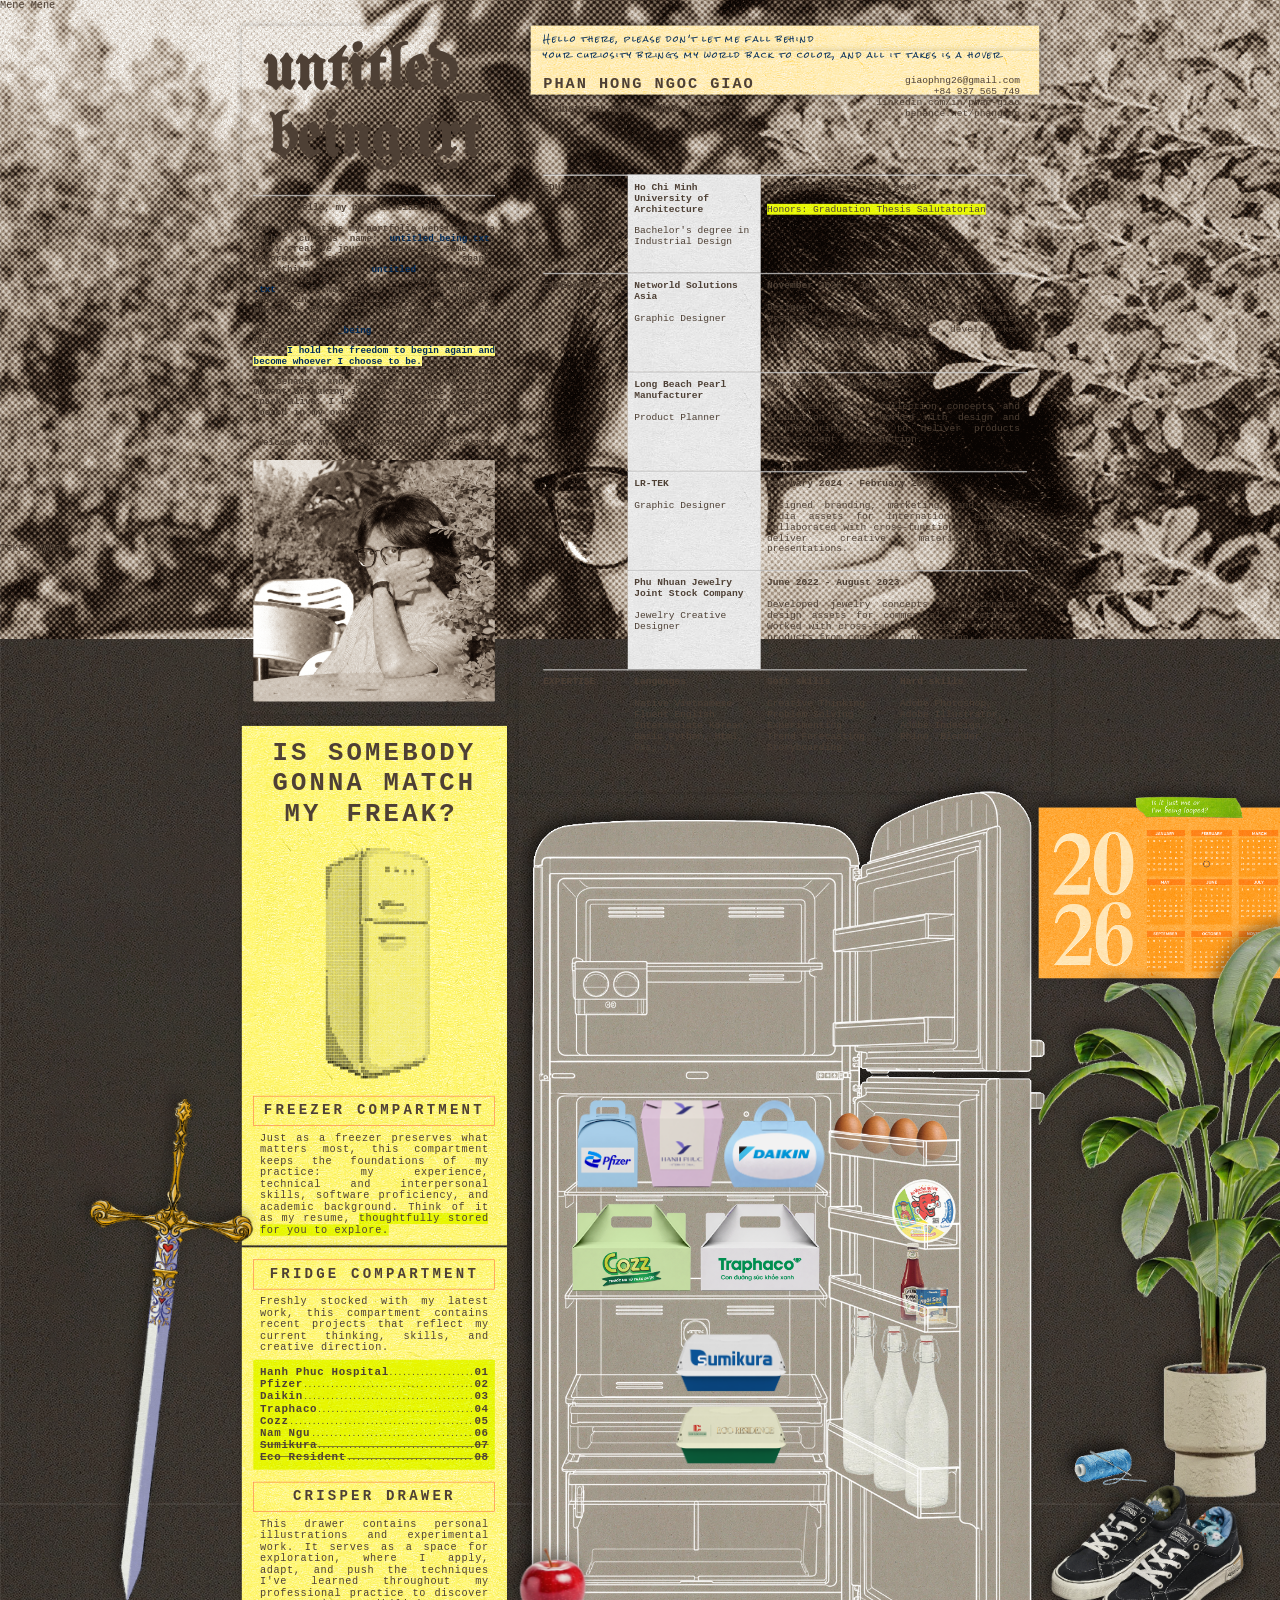
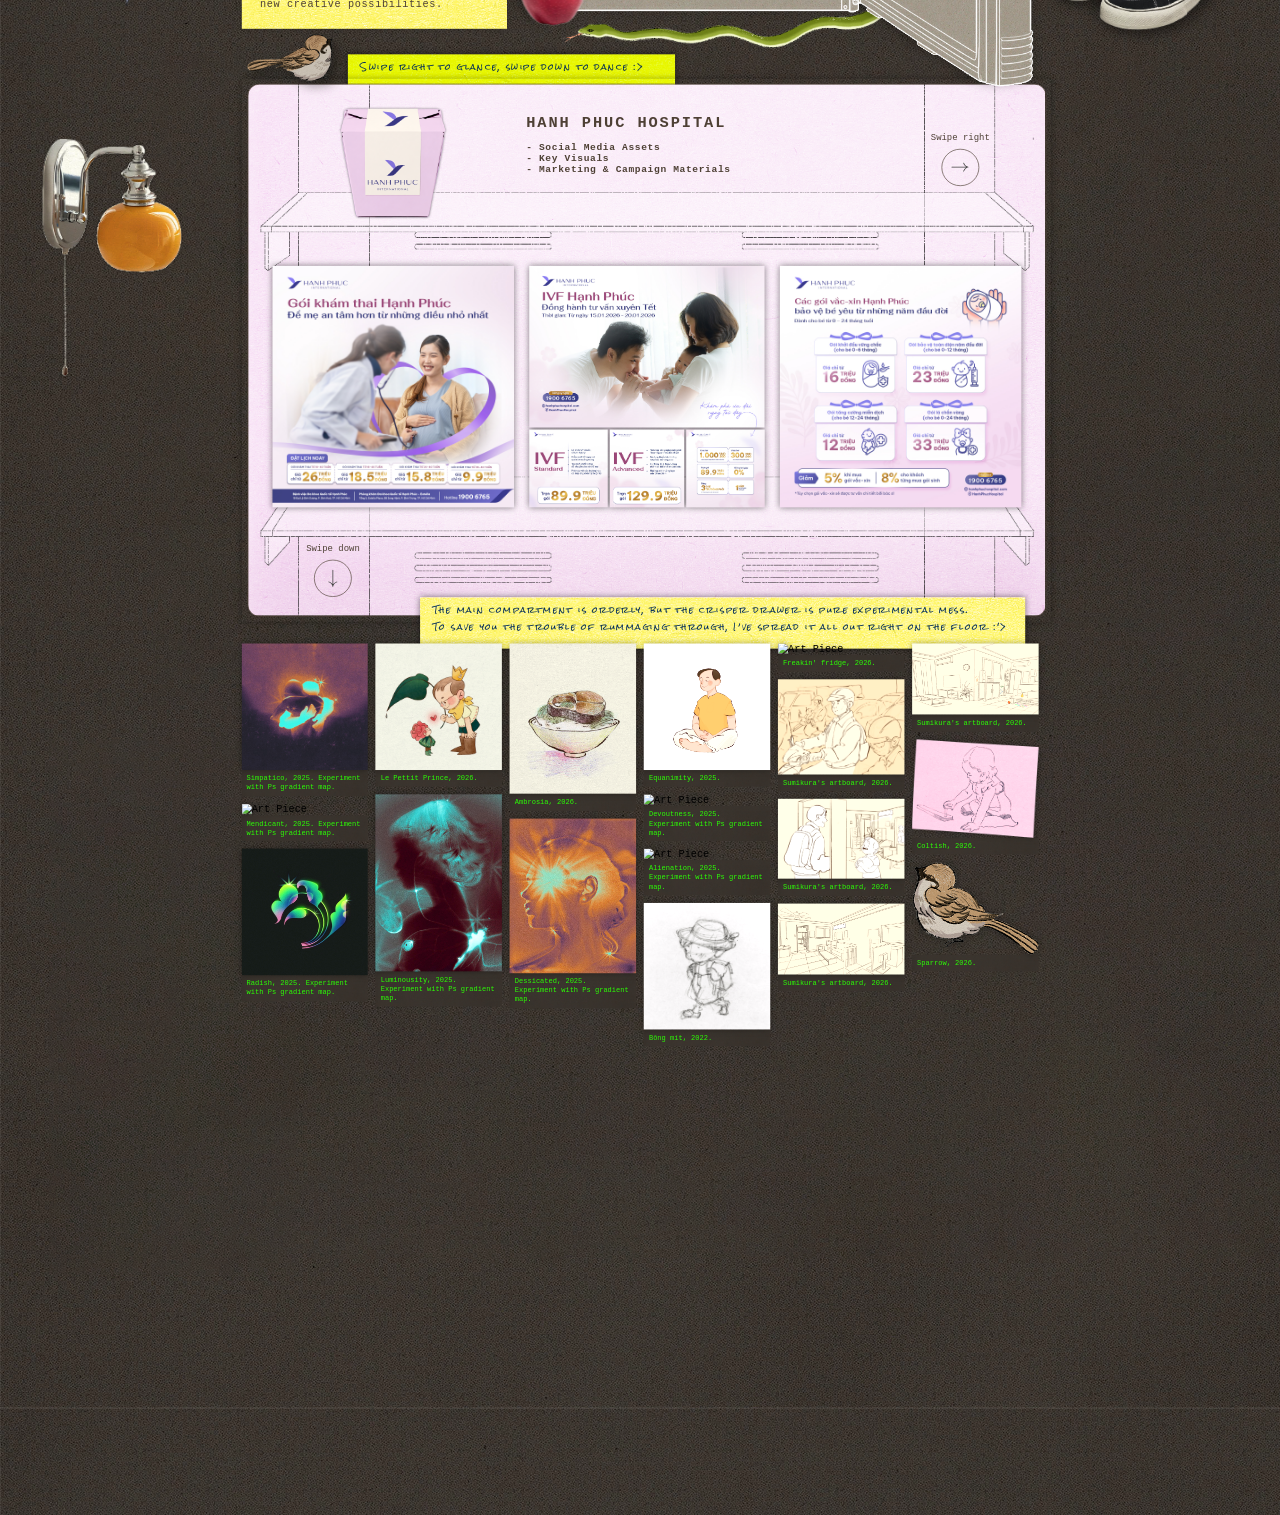
==== commit d209a118: "ke" ====
--- a/public/index.html
+++ b/public/index.html
@@ -471,7 +471,7 @@
                                             style="align-items: center; display: flex; flex-direction: column; align-items: center; justify-content: center; padding-bottom: 3mm;">
                                             <div style="margin-bottom: 2.5mm; font-size: 14px;">Swipe right</div>
                                             <div
-                                                style="border: 0.5px solid #4e4035; width: 15mm; height: 15mm; background-image: url(img/left-arrow.svg) ; background-position: center; background-repeat: no-repeat; border-radius: 10mm; background-size: 50% auto; display: flex; align-items: center; justify-content: center;">
+                                                style="border: 0.5px solid #4e4035; width: 15mm; height: 15mm; background-image: url(imgwebp/left-arrow.svg) ; background-position: center; background-repeat: no-repeat; border-radius: 10mm; background-size: 50% auto; display: flex; align-items: center; justify-content: center;">
                                             </div>
                                         </div>
                                     </div>
@@ -496,7 +496,7 @@
                                                     style="align-items: center; display: flex; flex-direction: column; align-items: center; justify-content: center;">
                                                     <div style="margin-bottom: 2.5mm; font-size: 14px;">Swipe down</div>
                                                     <div
-                                                        style="border: 0.5px solid #4e4035; width: 15mm; height: 15mm; background-image: url(img/down-arrow.svg) ; background-position: center; background-repeat: no-repeat; border-radius: 10mm; background-size: auto 50%; display: flex; align-items: center; justify-content: center;">
+                                                        style="border: 0.5px solid #4e4035; width: 15mm; height: 15mm; background-image: url(imgwebp/down-arrow.svg) ; background-position: center; background-repeat: no-repeat; border-radius: 10mm; background-size: auto 50%; display: flex; align-items: center; justify-content: center;">
                                                     </div>
                                                 </div>
                                                 <div></div>
@@ -520,7 +520,7 @@
                                                     style="align-items: center; display: flex; flex-direction: column; align-items: center; justify-content: center;">
                                                     <div style="margin-bottom: 2.5mm; font-size: 14px;">Swipe down</div>
                                                     <div
-                                                        style="border: 0.5px solid #4e4035; width: 15mm; height: 15mm; background-image: url(img/down-arrow.svg) ; background-position: center; background-repeat: no-repeat; border-radius: 10mm; background-size: auto 50%; display: flex; align-items: center; justify-content: center;">
+                                                        style="border: 0.5px solid #4e4035; width: 15mm; height: 15mm; background-image: url(imgwebp/down-arrow.svg) ; background-position: center; background-repeat: no-repeat; border-radius: 10mm; background-size: auto 50%; display: flex; align-items: center; justify-content: center;">
                                                     </div>
                                                 </div>
                                                 <div></div>
@@ -544,7 +544,7 @@
                                                     style="align-items: center; display: flex; flex-direction: column; align-items: center; justify-content: center;">
                                                     <div style="margin-bottom: 2.5mm; font-size: 14px;">Swipe down</div>
                                                     <div
-                                                        style="border: 0.5px solid #4e4035; width: 15mm; height: 15mm; background-image: url(img/down-arrow.svg) ; background-position: center; background-repeat: no-repeat; border-radius: 10mm; background-size: auto 50%; display: flex; align-items: center; justify-content: center;">
+                                                        style="border: 0.5px solid #4e4035; width: 15mm; height: 15mm; background-image: url(imgwebp/down-arrow.svg) ; background-position: center; background-repeat: no-repeat; border-radius: 10mm; background-size: auto 50%; display: flex; align-items: center; justify-content: center;">
                                                     </div>
                                                 </div>
                                                 <div></div>
@@ -568,7 +568,7 @@
                                                     style="align-items: center; display: flex; flex-direction: column; align-items: center; justify-content: center;">
                                                     <div style="margin-bottom: 2.5mm; font-size: 14px;">Swipe down</div>
                                                     <div
-                                                        style="border: 0.5px solid #4e4035; width: 15mm; height: 15mm; background-image: url(img/down-arrow.svg) ; background-position: center; background-repeat: no-repeat; border-radius: 10mm; background-size: auto 50%; display: flex; align-items: center; justify-content: center;">
+                                                        style="border: 0.5px solid #4e4035; width: 15mm; height: 15mm; background-image: url(imgwebp/down-arrow.svg) ; background-position: center; background-repeat: no-repeat; border-radius: 10mm; background-size: auto 50%; display: flex; align-items: center; justify-content: center;">
                                                     </div>
                                                 </div>
                                                 <div></div>
@@ -599,7 +599,7 @@
                                             style="align-items: center; display: flex; flex-direction: column; align-items: center; justify-content: center; padding-bottom: 3mm;">
                                             <div style="margin-bottom: 2.5mm; font-size: 14px;">Swipe right</div>
                                             <div
-                                                style="border: 0.5px solid #4e4035; width: 15mm; height: 15mm; background-image: url(img/left-arrow.svg) ; background-position: center; background-repeat: no-repeat; border-radius: 10mm; background-size: 50% auto; display: flex; align-items: center; justify-content: center;">
+                                                style="border: 0.5px solid #4e4035; width: 15mm; height: 15mm; background-image: url(imgwebp/left-arrow.svg) ; background-position: center; background-repeat: no-repeat; border-radius: 10mm; background-size: 50% auto; display: flex; align-items: center; justify-content: center;">
                                             </div>
                                         </div>
                                     </div>
@@ -624,7 +624,7 @@
                                                     style="align-items: center; display: flex; flex-direction: column; align-items: center; justify-content: center;">
                                                     <div style="margin-bottom: 2.5mm; font-size: 14px;">Swipe down</div>
                                                     <div
-                                                        style="border: 0.5px solid #4e4035; width: 15mm; height: 15mm; background-image: url(img/down-arrow.svg) ; background-position: center; background-repeat: no-repeat; border-radius: 10mm; background-size: auto 50%; display: flex; align-items: center; justify-content: center;">
+                                                        style="border: 0.5px solid #4e4035; width: 15mm; height: 15mm; background-image: url(imgwebp/down-arrow.svg) ; background-position: center; background-repeat: no-repeat; border-radius: 10mm; background-size: auto 50%; display: flex; align-items: center; justify-content: center;">
                                                     </div>
                                                 </div>
                                                 <div></div>
@@ -648,7 +648,7 @@
                                                     style="align-items: center; display: flex; flex-direction: column; align-items: center; justify-content: center;">
                                                     <div style="margin-bottom: 2.5mm; font-size: 14px;">Swipe down</div>
                                                     <div
-                                                        style="border: 0.5px solid #4e4035; width: 15mm; height: 15mm; background-image: url(img/down-arrow.svg) ; background-position: center; background-repeat: no-repeat; border-radius: 10mm; background-size: auto 50%; display: flex; align-items: center; justify-content: center;">
+                                                        style="border: 0.5px solid #4e4035; width: 15mm; height: 15mm; background-image: url(imgwebp/down-arrow.svg) ; background-position: center; background-repeat: no-repeat; border-radius: 10mm; background-size: auto 50%; display: flex; align-items: center; justify-content: center;">
                                                     </div>
                                                 </div>
                                                 <div></div>
@@ -670,7 +670,7 @@
                                                     style="align-items: center; display: flex; flex-direction: column; align-items: center; justify-content: center;">
                                                     <div style="margin-bottom: 2.5mm; font-size: 14px;">Swipe down</div>
                                                     <div
-                                                        style="border: 0.5px solid #4e4035; width: 15mm; height: 15mm; background-image: url(img/down-arrow.svg) ; background-position: center; background-repeat: no-repeat; border-radius: 10mm; background-size: auto 50%; display: flex; align-items: center; justify-content: center;">
+                                                        style="border: 0.5px solid #4e4035; width: 15mm; height: 15mm; background-image: url(imgwebp/down-arrow.svg) ; background-position: center; background-repeat: no-repeat; border-radius: 10mm; background-size: auto 50%; display: flex; align-items: center; justify-content: center;">
                                                     </div>
                                                 </div>
                                                 <div></div>
@@ -694,7 +694,7 @@
                                                     style="align-items: center; display: flex; flex-direction: column; align-items: center; justify-content: center;">
                                                     <div style="margin-bottom: 2.5mm; font-size: 14px;">Swipe down</div>
                                                     <div
-                                                        style="border: 0.5px solid #4e4035; width: 15mm; height: 15mm; background-image: url(img/down-arrow.svg) ; background-position: center; background-repeat: no-repeat; border-radius: 10mm; background-size: auto 50%; display: flex; align-items: center; justify-content: center;">
+                                                        style="border: 0.5px solid #4e4035; width: 15mm; height: 15mm; background-image: url(imgwebp/down-arrow.svg) ; background-position: center; background-repeat: no-repeat; border-radius: 10mm; background-size: auto 50%; display: flex; align-items: center; justify-content: center;">
                                                     </div>
                                                 </div>
                                                 <div></div>
@@ -716,7 +716,7 @@
                                                     style="align-items: center; display: flex; flex-direction: column; align-items: center; justify-content: center;">
                                                     <div style="margin-bottom: 2.5mm; font-size: 14px;">Swipe down</div>
                                                     <div
-                                                        style="border: 0.5px solid #4e4035; width: 15mm; height: 15mm; background-image: url(img/down-arrow.svg) ; background-position: center; background-repeat: no-repeat; border-radius: 10mm; background-size: auto 50%; display: flex; align-items: center; justify-content: center;">
+                                                        style="border: 0.5px solid #4e4035; width: 15mm; height: 15mm; background-image: url(imgwebp/down-arrow.svg) ; background-position: center; background-repeat: no-repeat; border-radius: 10mm; background-size: auto 50%; display: flex; align-items: center; justify-content: center;">
                                                     </div>
                                                 </div>
                                                 <div></div>
@@ -740,7 +740,7 @@
                                                     style="align-items: center; display: flex; flex-direction: column; align-items: center; justify-content: center;">
                                                     <div style="margin-bottom: 2.5mm; font-size: 14px;">Swipe down</div>
                                                     <div
-                                                        style="border: 0.5px solid #4e4035; width: 15mm; height: 15mm; background-image: url(img/down-arrow.svg) ; background-position: center; background-repeat: no-repeat; border-radius: 10mm; background-size: auto 50%; display: flex; align-items: center; justify-content: center;">
+                                                        style="border: 0.5px solid #4e4035; width: 15mm; height: 15mm; background-image: url(imgwebp/down-arrow.svg) ; background-position: center; background-repeat: no-repeat; border-radius: 10mm; background-size: auto 50%; display: flex; align-items: center; justify-content: center;">
                                                     </div>
                                                 </div>
                                                 <div></div>
@@ -762,7 +762,7 @@
                                                     style="align-items: center; display: flex; flex-direction: column; align-items: center; justify-content: center;">
                                                     <div style="margin-bottom: 2.5mm; font-size: 14px;">Swipe down</div>
                                                     <div
-                                                        style="border: 0.5px solid #4e4035; width: 15mm; height: 15mm; background-image: url(img/down-arrow.svg) ; background-position: center; background-repeat: no-repeat; border-radius: 10mm; background-size: auto 50%; display: flex; align-items: center; justify-content: center;">
+                                                        style="border: 0.5px solid #4e4035; width: 15mm; height: 15mm; background-image: url(imgwebp/down-arrow.svg) ; background-position: center; background-repeat: no-repeat; border-radius: 10mm; background-size: auto 50%; display: flex; align-items: center; justify-content: center;">
                                                     </div>
                                                 </div>
                                                 <div></div>
@@ -793,7 +793,7 @@
                                             style="align-items: center; display: flex; flex-direction: column; align-items: center; justify-content: center; padding-bottom: 3mm;">
                                             <div style="margin-bottom: 2.5mm; font-size: 14px;">Swipe right</div>
                                             <div
-                                                style="border: 0.5px solid #4e4035; width: 15mm; height: 15mm; background-image: url(img/left-arrow.svg) ; background-position: center; background-repeat: no-repeat; border-radius: 10mm; background-size: 50% auto; display: flex; align-items: center; justify-content: center;">
+                                                style="border: 0.5px solid #4e4035; width: 15mm; height: 15mm; background-image: url(imgwebp/left-arrow.svg) ; background-position: center; background-repeat: no-repeat; border-radius: 10mm; background-size: 50% auto; display: flex; align-items: center; justify-content: center;">
                                             </div>
                                         </div>
                                     </div>
@@ -819,7 +819,7 @@
                                                     style="align-items: center; display: flex; flex-direction: column; align-items: center; justify-content: center;">
                                                     <div style="margin-bottom: 2.5mm; font-size: 14px;">Swipe down</div>
                                                     <div
-                                                        style="border: 0.5px solid #4e4035; width: 15mm; height: 15mm; background-image: url(img/down-arrow.svg) ; background-position: center; background-repeat: no-repeat; border-radius: 10mm; background-size: auto 50%; display: flex; align-items: center; justify-content: center;">
+                                                        style="border: 0.5px solid #4e4035; width: 15mm; height: 15mm; background-image: url(imgwebp/down-arrow.svg) ; background-position: center; background-repeat: no-repeat; border-radius: 10mm; background-size: auto 50%; display: flex; align-items: center; justify-content: center;">
                                                     </div>
                                                 </div>
                                                 <div></div>
@@ -843,7 +843,7 @@
                                                     style="align-items: center; display: flex; flex-direction: column; align-items: center; justify-content: center;">
                                                     <div style="margin-bottom: 2.5mm; font-size: 14px;">Swipe down</div>
                                                     <div
-                                                        style="border: 0.5px solid #4e4035; width: 15mm; height: 15mm; background-image: url(img/down-arrow.svg) ; background-position: center; background-repeat: no-repeat; border-radius: 10mm; background-size: auto 50%; display: flex; align-items: center; justify-content: center;">
+                                                        style="border: 0.5px solid #4e4035; width: 15mm; height: 15mm; background-image: url(imgwebp/down-arrow.svg) ; background-position: center; background-repeat: no-repeat; border-radius: 10mm; background-size: auto 50%; display: flex; align-items: center; justify-content: center;">
                                                     </div>
                                                 </div>
                                                 <div></div>
@@ -865,7 +865,7 @@
                                                     style="align-items: center; display: flex; flex-direction: column; align-items: center; justify-content: center;">
                                                     <div style="margin-bottom: 2.5mm; font-size: 14px;">Swipe down</div>
                                                     <div
-                                                        style="border: 0.5px solid #4e4035; width: 15mm; height: 15mm; background-image: url(img/down-arrow.svg) ; background-position: center; background-repeat: no-repeat; border-radius: 10mm; background-size: auto 50%; display: flex; align-items: center; justify-content: center;">
+                                                        style="border: 0.5px solid #4e4035; width: 15mm; height: 15mm; background-image: url(imgwebp/down-arrow.svg) ; background-position: center; background-repeat: no-repeat; border-radius: 10mm; background-size: auto 50%; display: flex; align-items: center; justify-content: center;">
                                                     </div>
                                                 </div>
                                                 <div></div>
@@ -916,7 +916,7 @@
                                                     style="align-items: center; display: flex; flex-direction: column; align-items: center; justify-content: center;">
                                                     <div style="margin-bottom: 2.5mm; font-size: 14px;">Swipe down</div>
                                                     <div
-                                                        style="border: 0.5px solid #4e4035; width: 15mm; height: 15mm; background-image: url(img/down-arrow.svg) ; background-position: center; background-repeat: no-repeat; border-radius: 10mm; background-size: auto 50%; display: flex; align-items: center; justify-content: center;">
+                                                        style="border: 0.5px solid #4e4035; width: 15mm; height: 15mm; background-image: url(imgwebp/down-arrow.svg) ; background-position: center; background-repeat: no-repeat; border-radius: 10mm; background-size: auto 50%; display: flex; align-items: center; justify-content: center;">
                                                     </div>
                                                 </div>
                                                 <div></div>
@@ -938,7 +938,7 @@
                                                     style="align-items: center; display: flex; flex-direction: column; align-items: center; justify-content: center;">
                                                     <div style="margin-bottom: 2.5mm; font-size: 14px;">Swipe down</div>
                                                     <div
-                                                        style="border: 0.5px solid #4e4035; width: 15mm; height: 15mm; background-image: url(img/down-arrow.svg) ; background-position: center; background-repeat: no-repeat; border-radius: 10mm; background-size: auto 50%; display: flex; align-items: center; justify-content: center;">
+                                                        style="border: 0.5px solid #4e4035; width: 15mm; height: 15mm; background-image: url(imgwebp/down-arrow.svg) ; background-position: center; background-repeat: no-repeat; border-radius: 10mm; background-size: auto 50%; display: flex; align-items: center; justify-content: center;">
                                                     </div>
                                                 </div>
                                                 <div></div>
@@ -958,7 +958,7 @@
                                                     style="align-items: center; display: flex; flex-direction: column; align-items: center; justify-content: center;">
                                                     <div style="margin-bottom: 2.5mm; font-size: 14px;">Swipe down</div>
                                                     <div
-                                                        style="border: 0.5px solid #4e4035; width: 15mm; height: 15mm; background-image: url(img/down-arrow.svg) ; background-position: center; background-repeat: no-repeat; border-radius: 10mm; background-size: auto 50%; display: flex; align-items: center; justify-content: center;">
+                                                        style="border: 0.5px solid #4e4035; width: 15mm; height: 15mm; background-image: url(imgwebp/down-arrow.svg) ; background-position: center; background-repeat: no-repeat; border-radius: 10mm; background-size: auto 50%; display: flex; align-items: center; justify-content: center;">
                                                     </div>
                                                 </div>
                                                 <div></div>
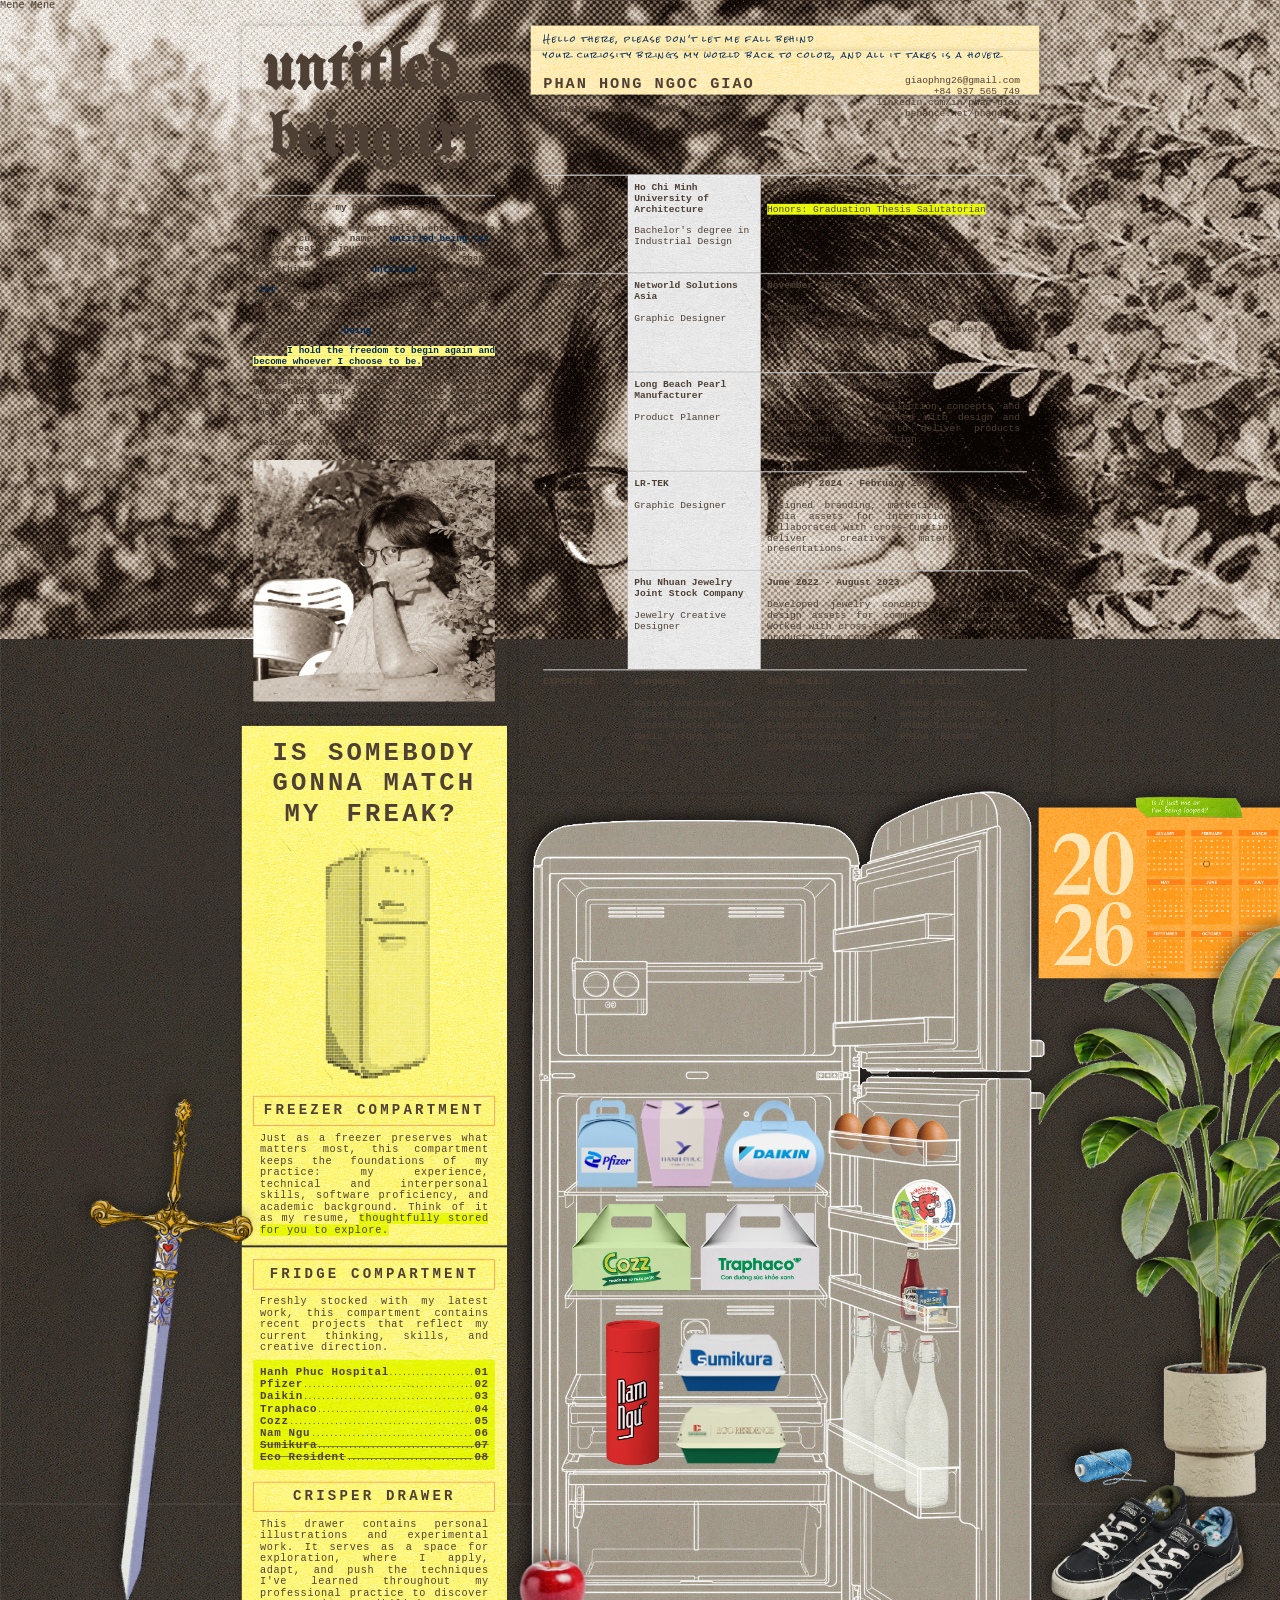
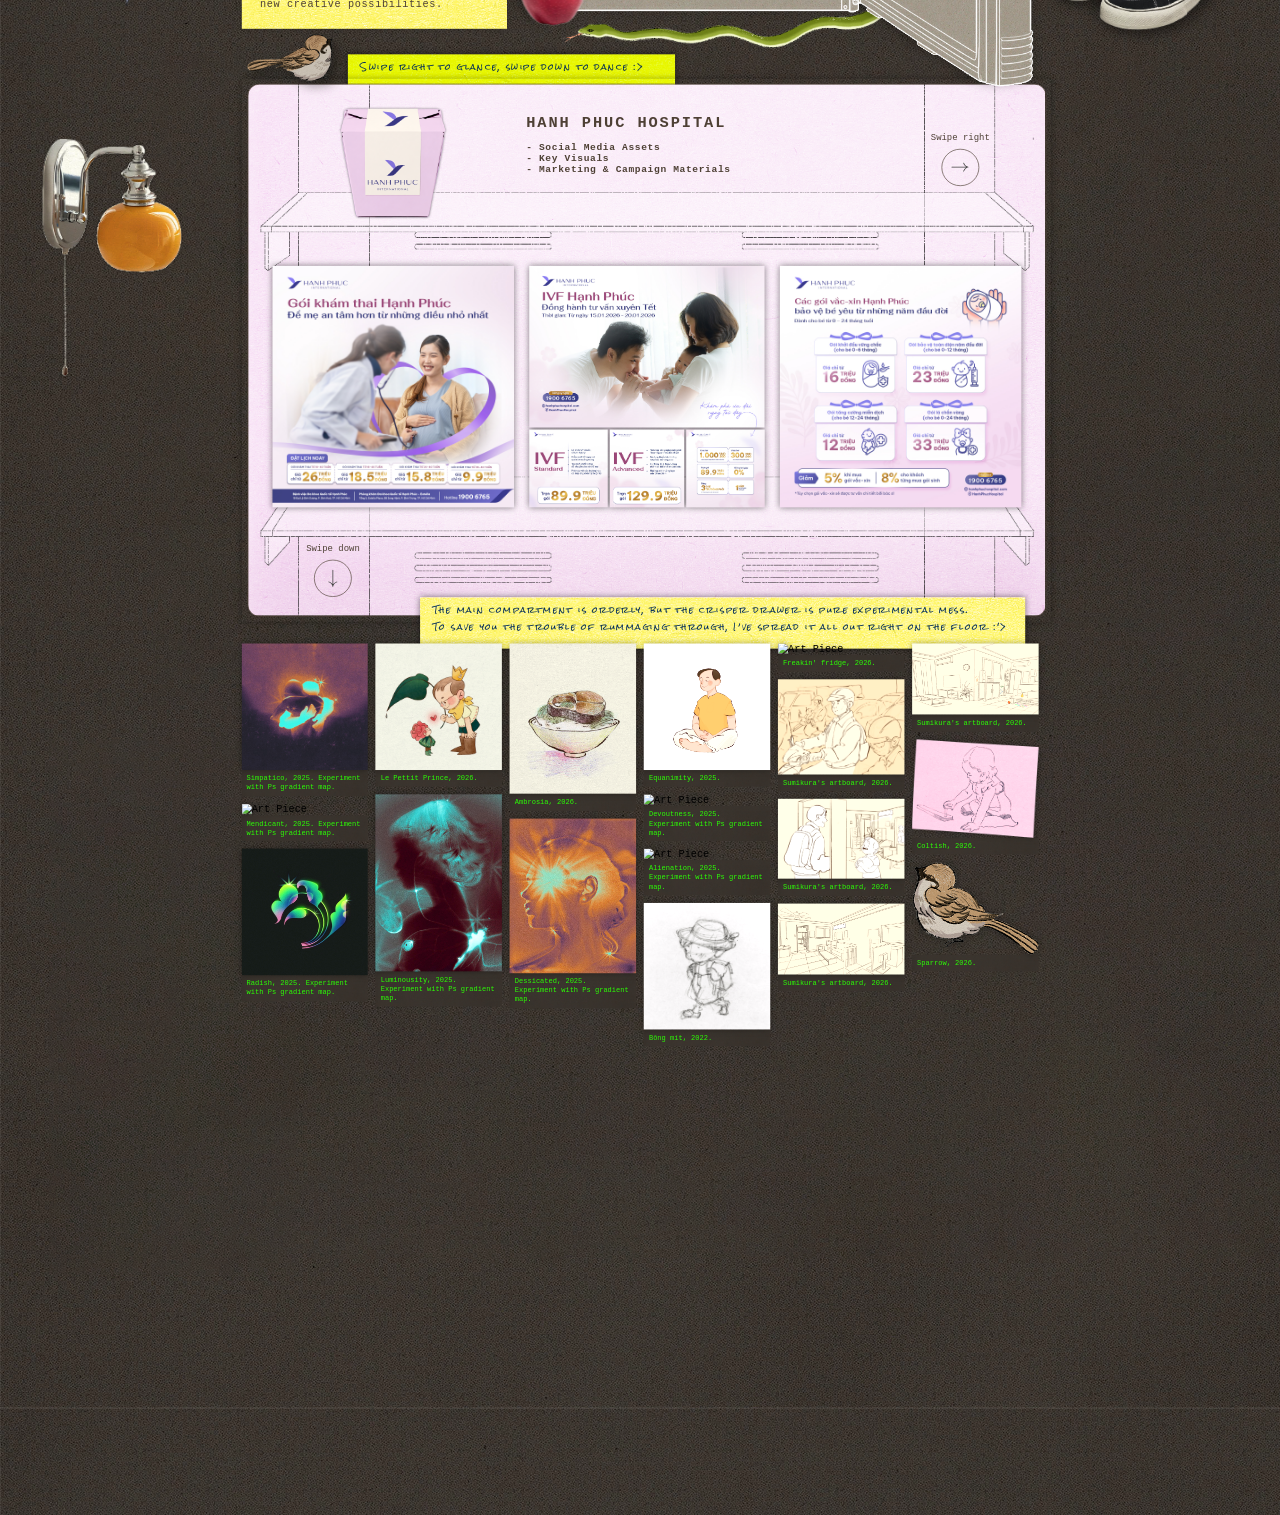
==== commit c4f9ac01: "doiten" ====
--- a/public/index.html
+++ b/public/index.html
@@ -364,7 +364,7 @@
                                     <div></div>
                                     <div style="display: grid; grid-template-rows: 5mm 60mm 5mm;">
                                         <div></div>
-                                        <div class="objects" style="background-image: url(imgwebp/nam\ ngư.webp);"></div>
+                                        <div class="objects" style="background-image: url(imgwebp/namnguchaiwebp.webp);"></div>
                                         <div></div>
                                     </div>
                                     <div style="display: grid; grid-template-rows: 5mm 30mm 30mm 1mm;">
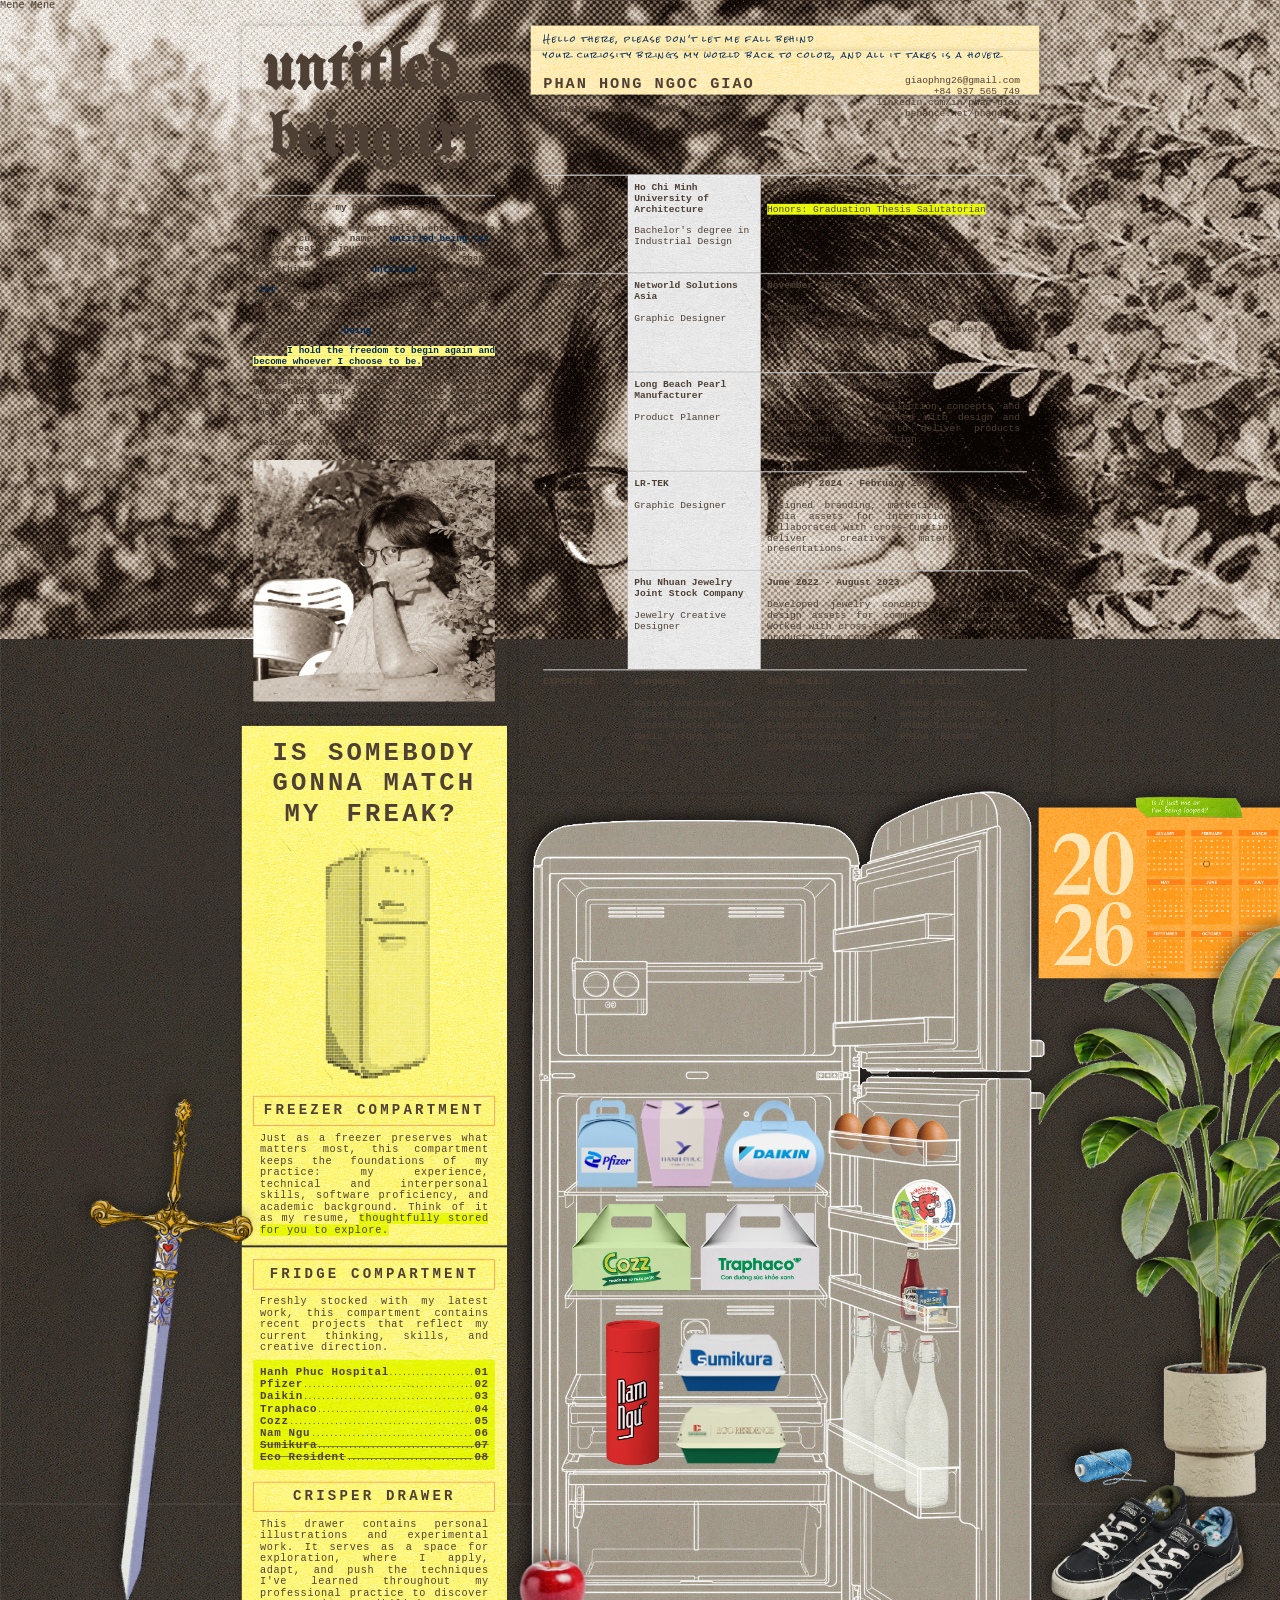
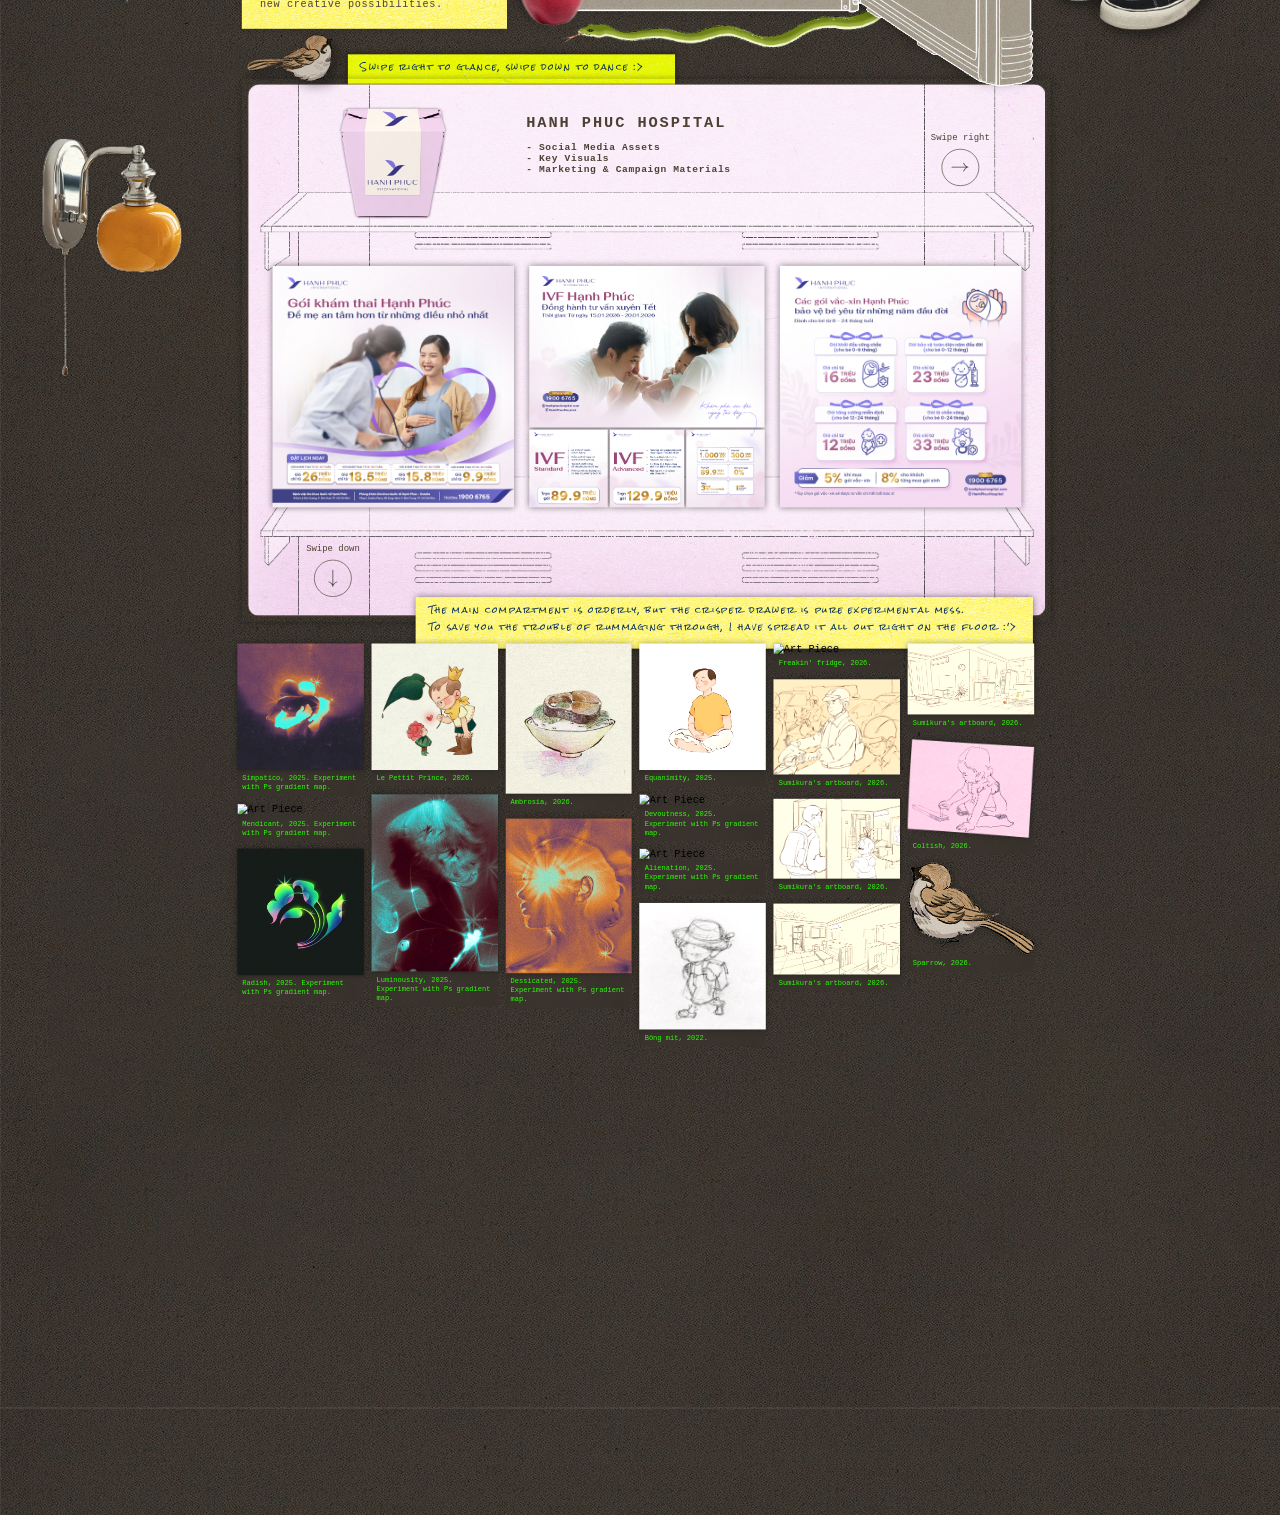
==== commit 17146c93: "Update index.html" ====
--- a/public/index.html
+++ b/public/index.html
@@ -982,9 +982,9 @@
                 <div class="cover_right_start"
                     style="font-family:Rock Salt; color:  #002b59; font-size: 13px; padding: 0px 15px; text-align: left; letter-spacing: 2px; margin-left: 70mm;">
                     <div class="cover_right_start1"
-                        style="width: 240mm; height: 17.5mm; background-image: url(imgwebp/lime.webp); padding: 7px 20px; line-height: 26px;">
+                        style="width: 245mm; height: 17.5mm; background-image: url(imgwebp/lime.webp); padding: 7px 20px; line-height: 26px;">
                         <div>The main compartment is orderly, but the crisper drawer is pure experimental mess.<br>To
-                            save you the trouble of rummaging through, I’ve spread it all out right on the floor :'>
+                            save you the trouble of rummaging through, I have spread it all out right on the floor :'>
                         </div>
                     </div>
                 </div>
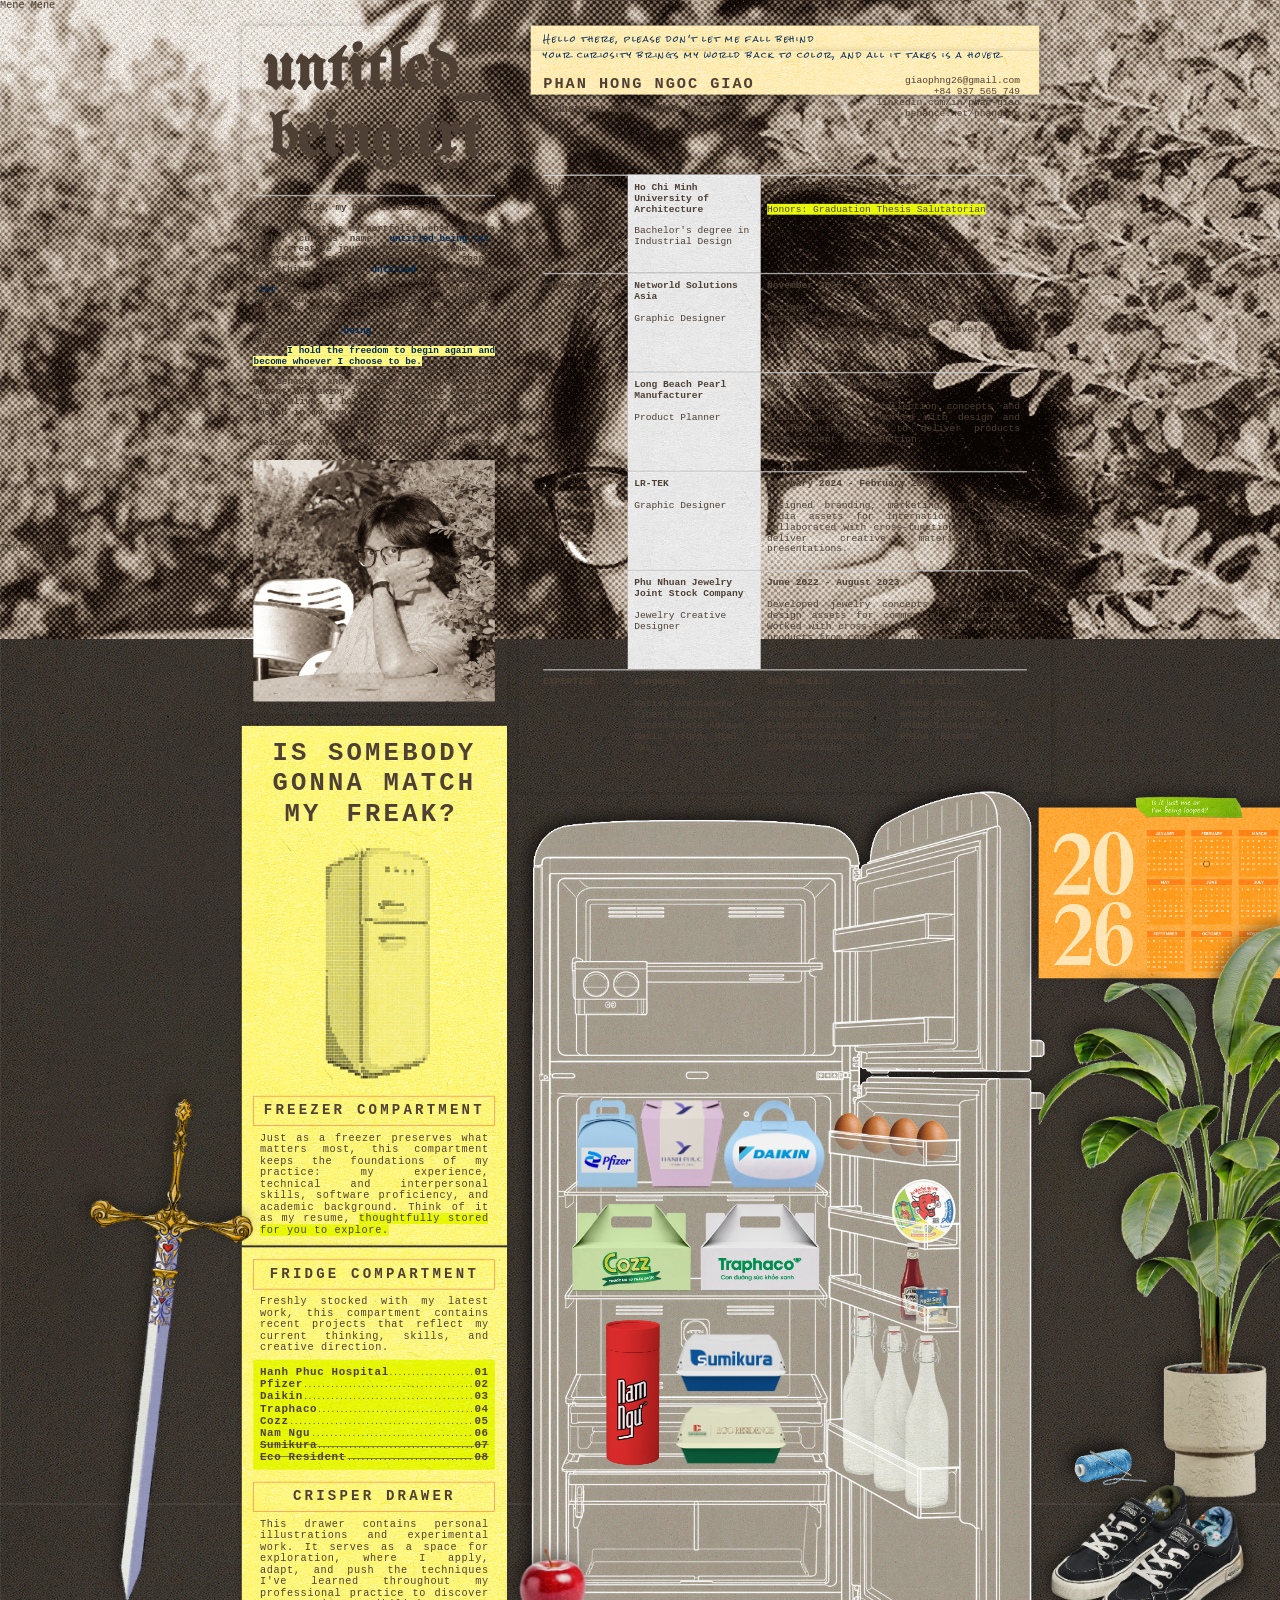
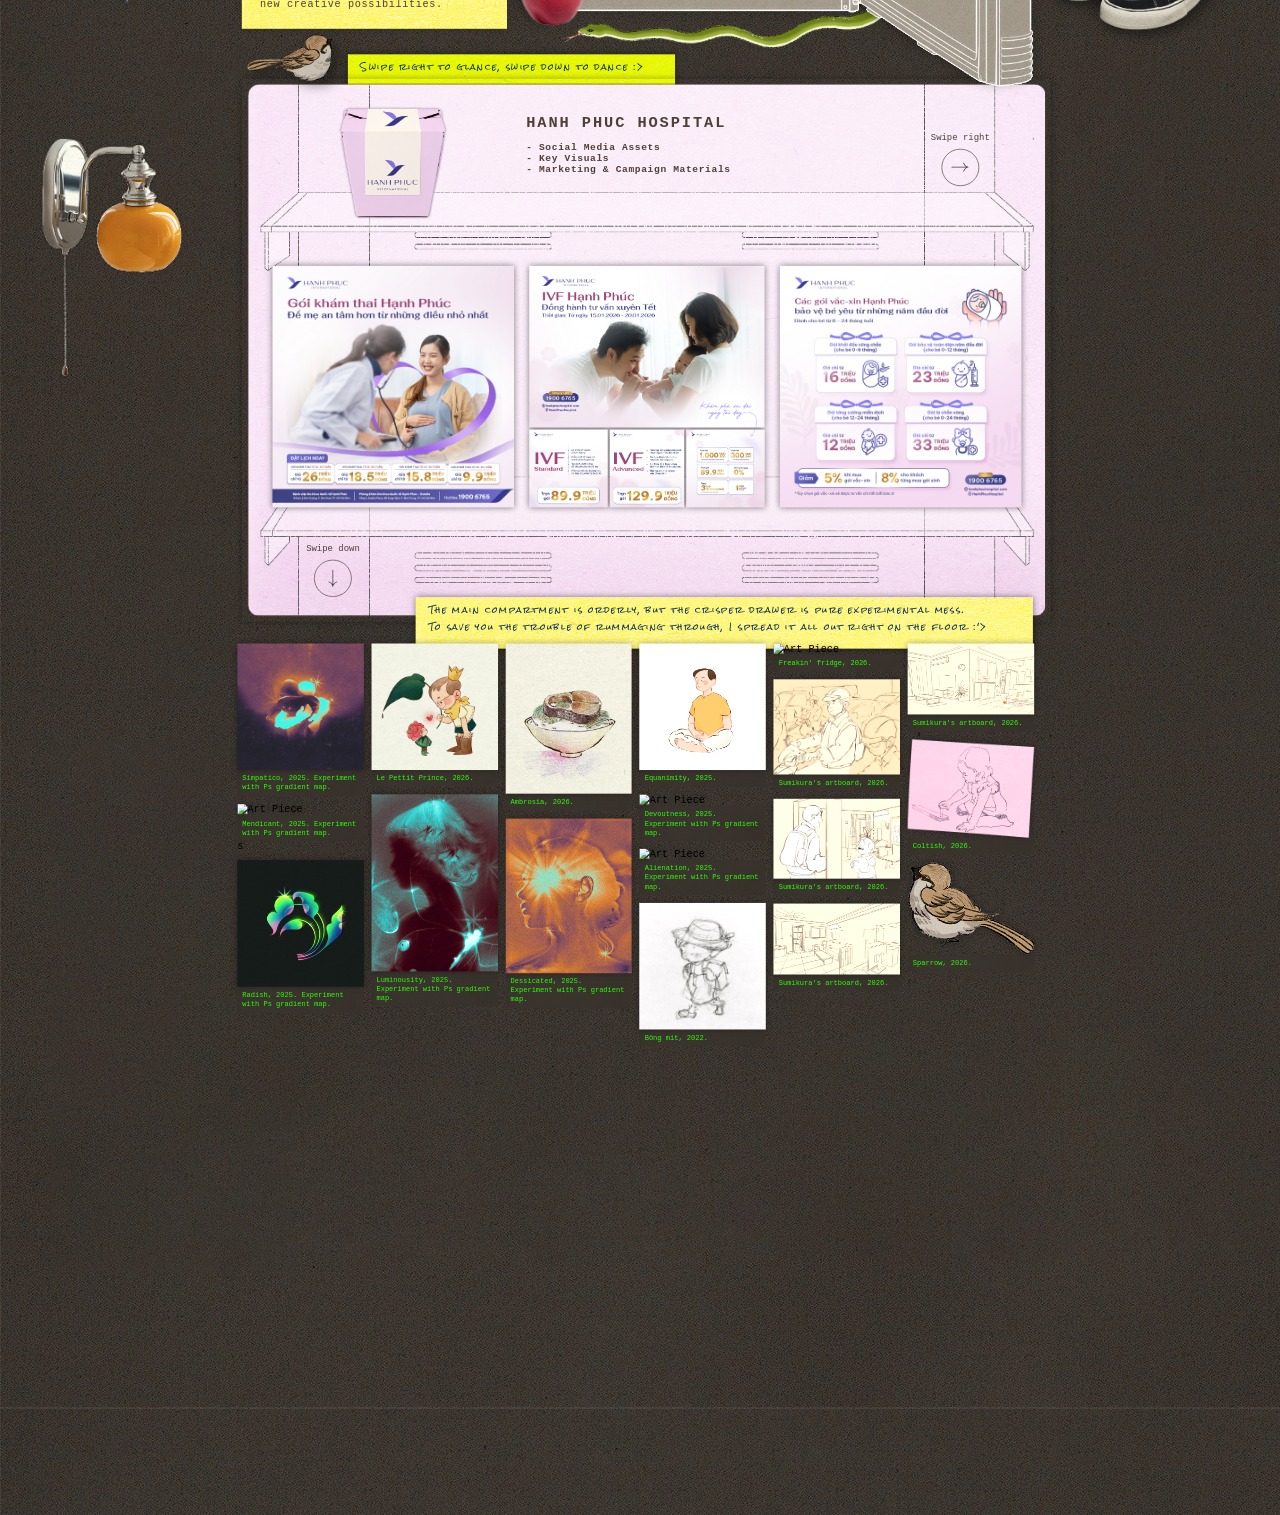
==== commit 27fce779: "Update index.html" ====
--- a/public/index.html
+++ b/public/index.html
@@ -984,7 +984,7 @@
                     <div class="cover_right_start1"
                         style="width: 245mm; height: 17.5mm; background-image: url(imgwebp/lime.webp); padding: 7px 20px; line-height: 26px;">
                         <div>The main compartment is orderly, but the crisper drawer is pure experimental mess.<br>To
-                            save you the trouble of rummaging through, I have spread it all out right on the floor :'>
+                            save you the trouble of rummaging through, I spread it all out right on the floor :'>
                         </div>
                     </div>
                 </div>
@@ -995,7 +995,7 @@
                     </div>
                     <div class="gallery-item">
                         <img class="draw" src="imgwebp/IMG_2975.webp" alt="Art Piece">
-                        <div class="caption">Mendicant, 2025. Experiment with Ps gradient map.</div>
+                        <div class="caption">Mendicant, 2025. Experiment with Ps gradient map.</div>s
                     </div>
                     <div class="gallery-item">
                         <img class="draw" src="imgwebp/IMG_3098.webp" alt="Art Piece">
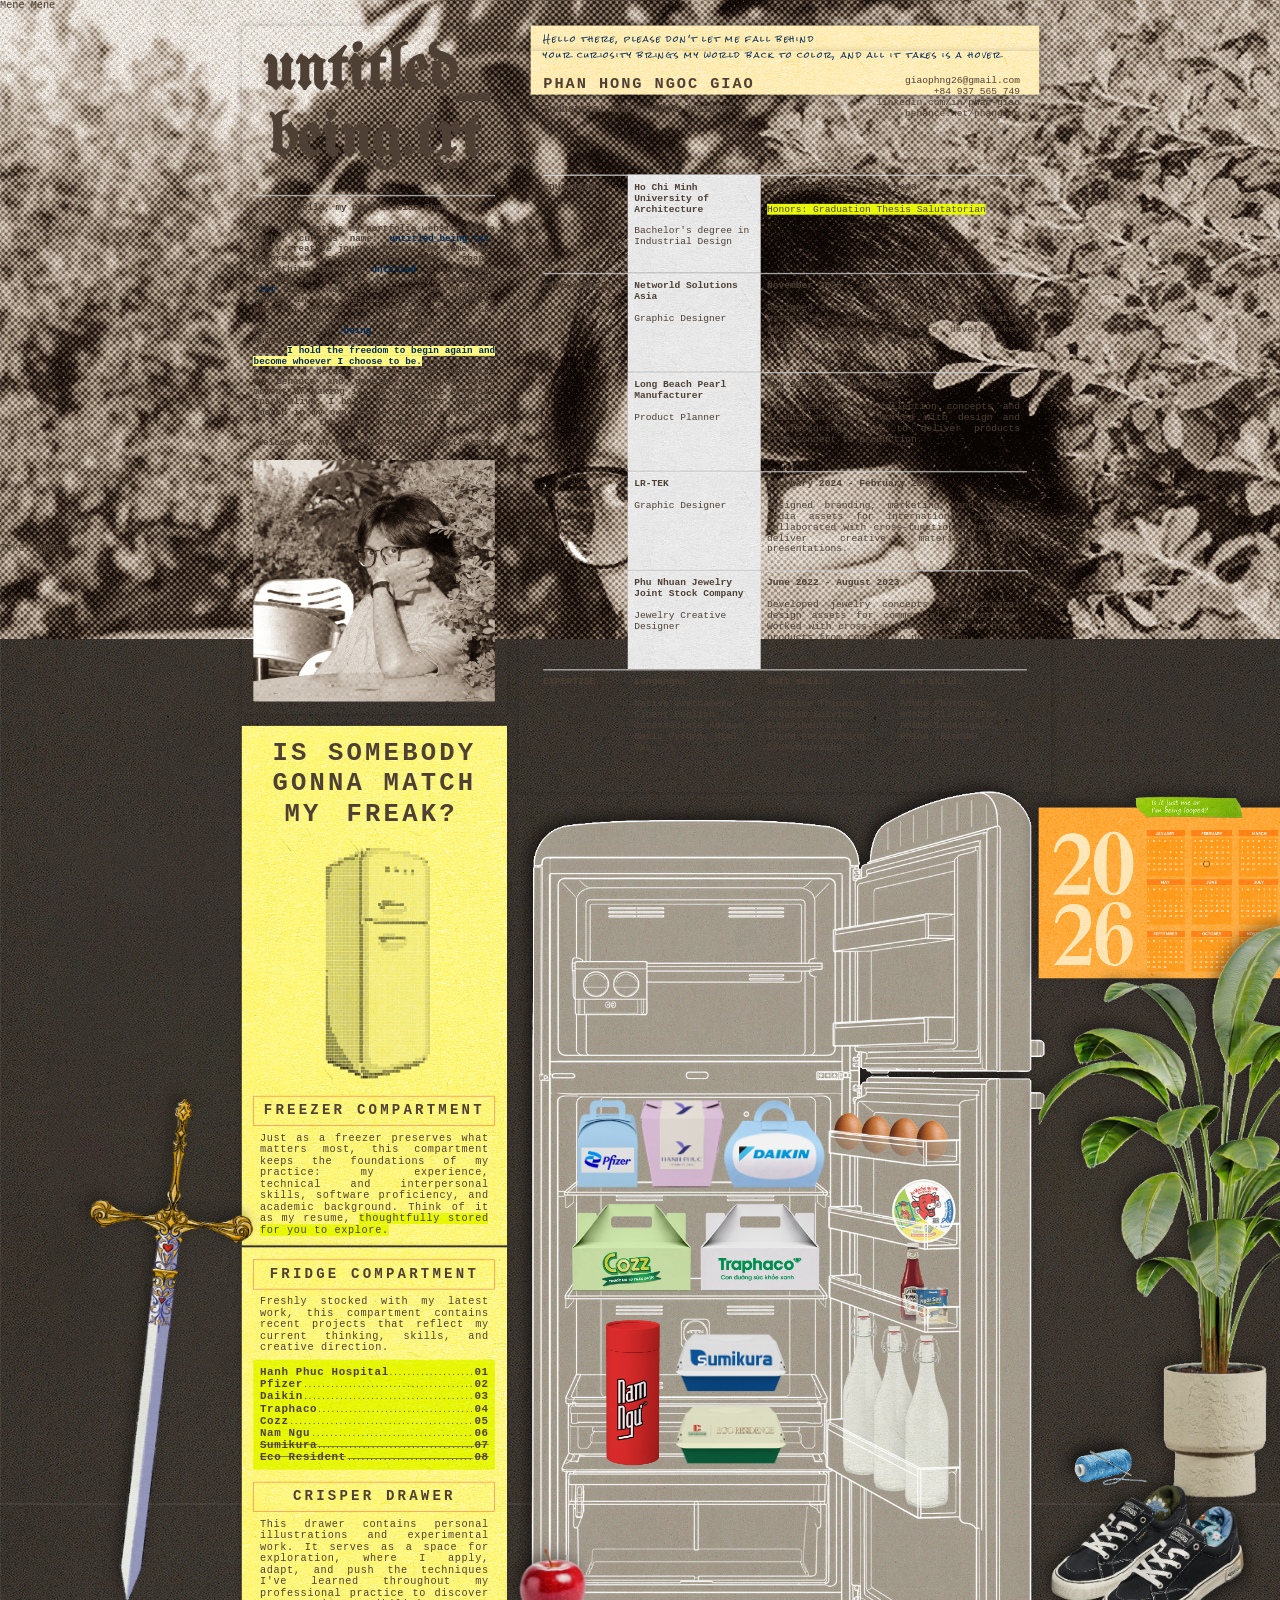
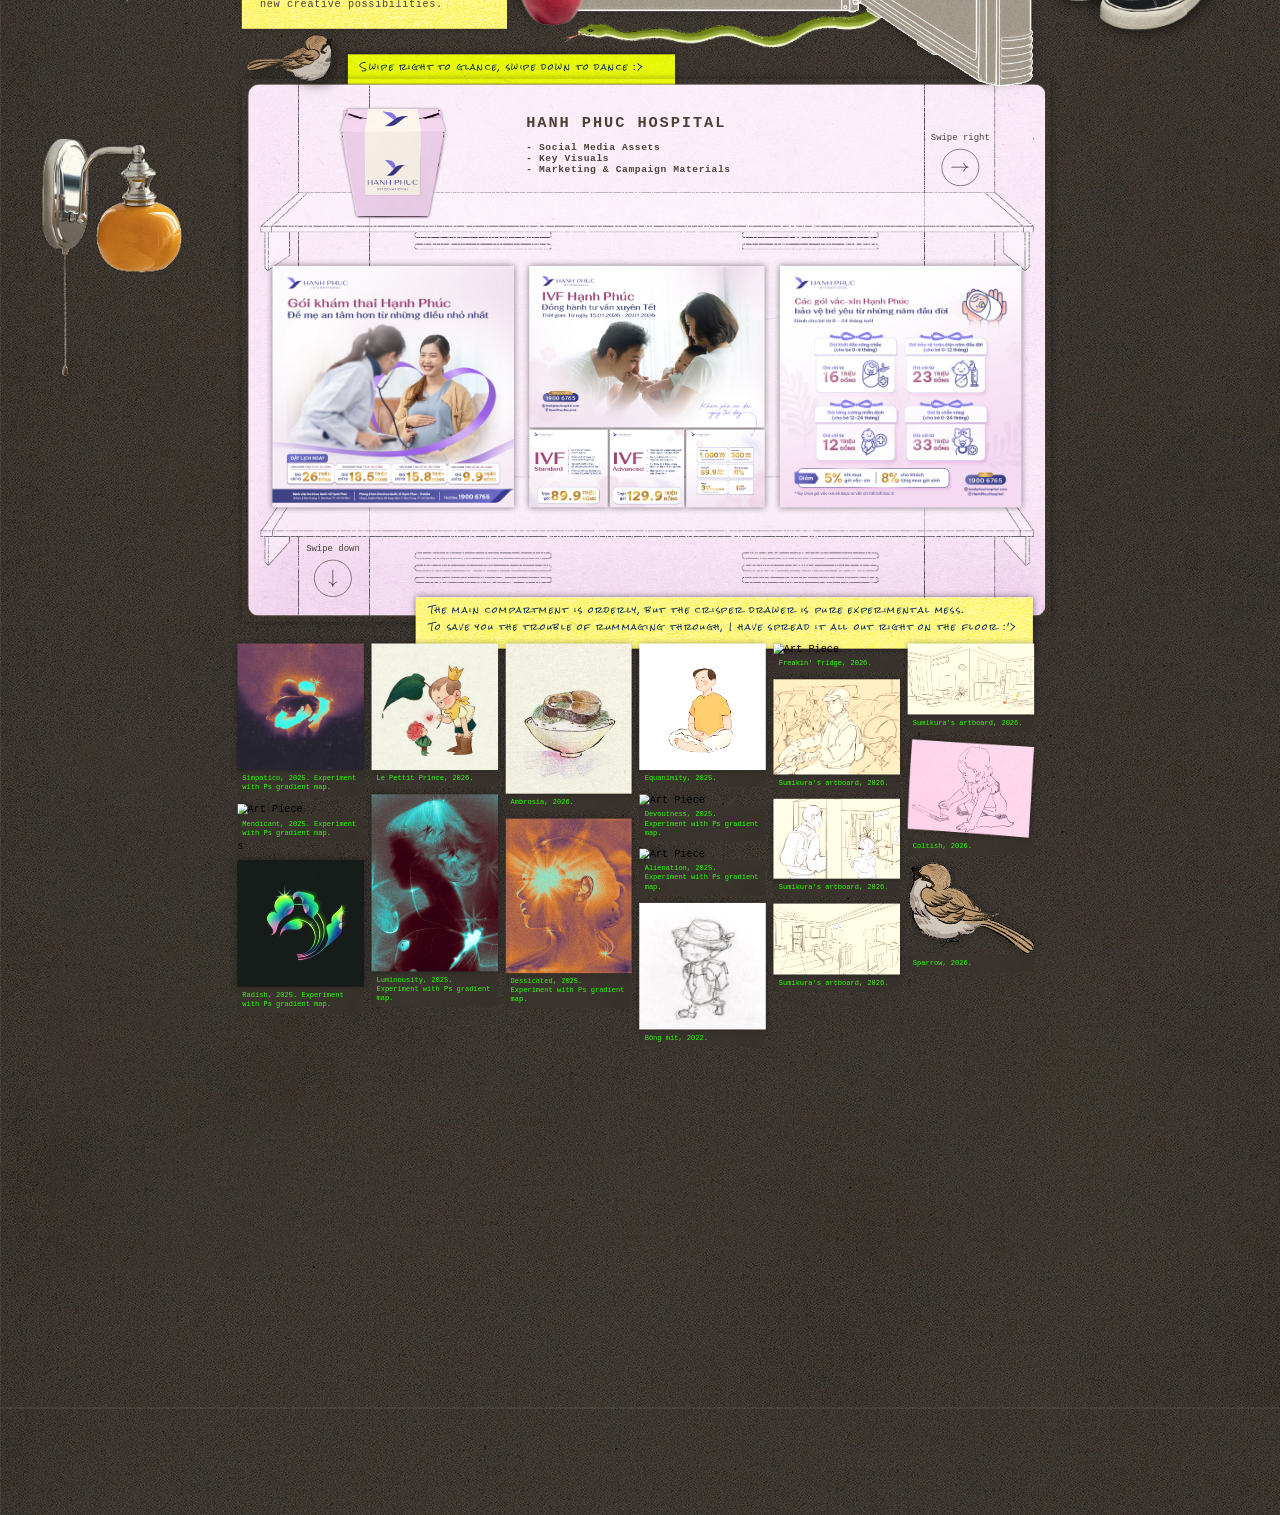
==== commit 9d20d9eb: "Update index.html" ====
--- a/public/index.html
+++ b/public/index.html
@@ -984,7 +984,7 @@
                     <div class="cover_right_start1"
                         style="width: 245mm; height: 17.5mm; background-image: url(imgwebp/lime.webp); padding: 7px 20px; line-height: 26px;">
                         <div>The main compartment is orderly, but the crisper drawer is pure experimental mess.<br>To
-                            save you the trouble of rummaging through, I spread it all out right on the floor :'>
+                            save you the trouble of rummaging through, I have spread it all out right on the floor :'>
                         </div>
                     </div>
                 </div>
